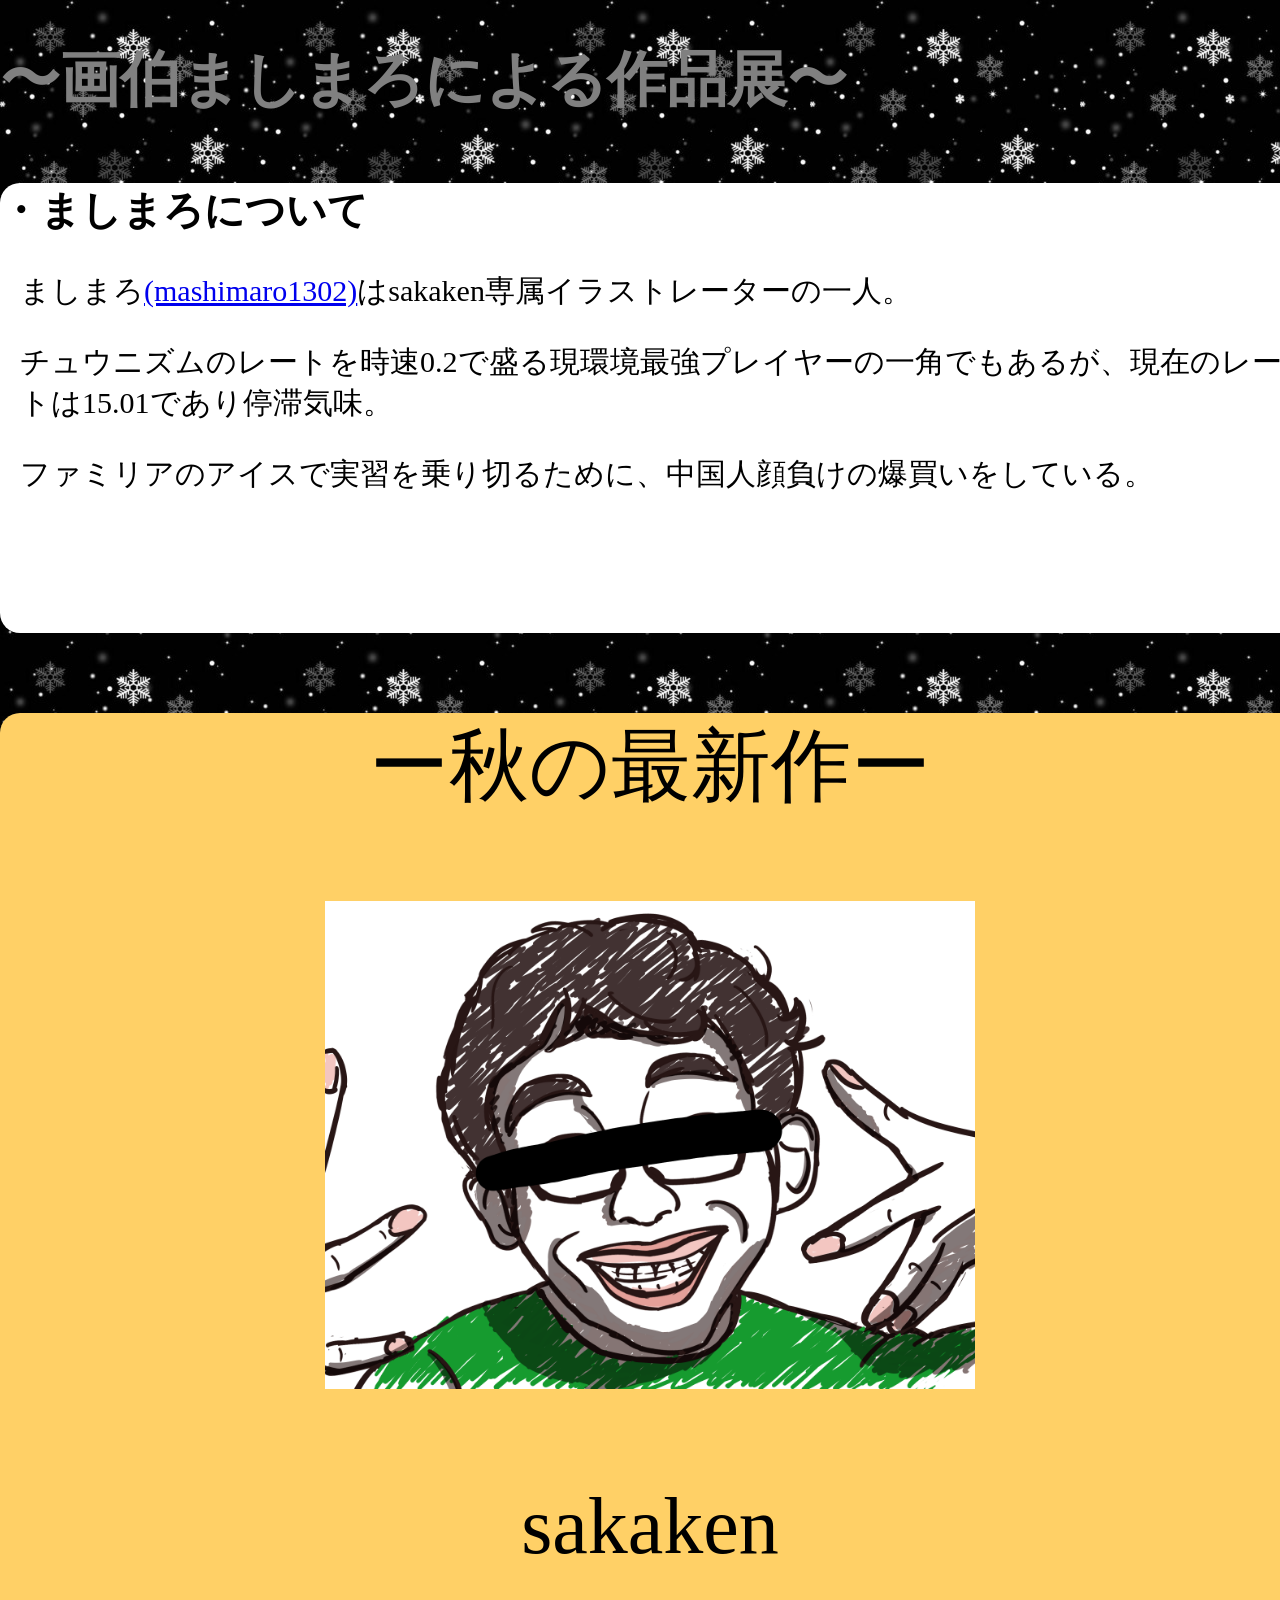
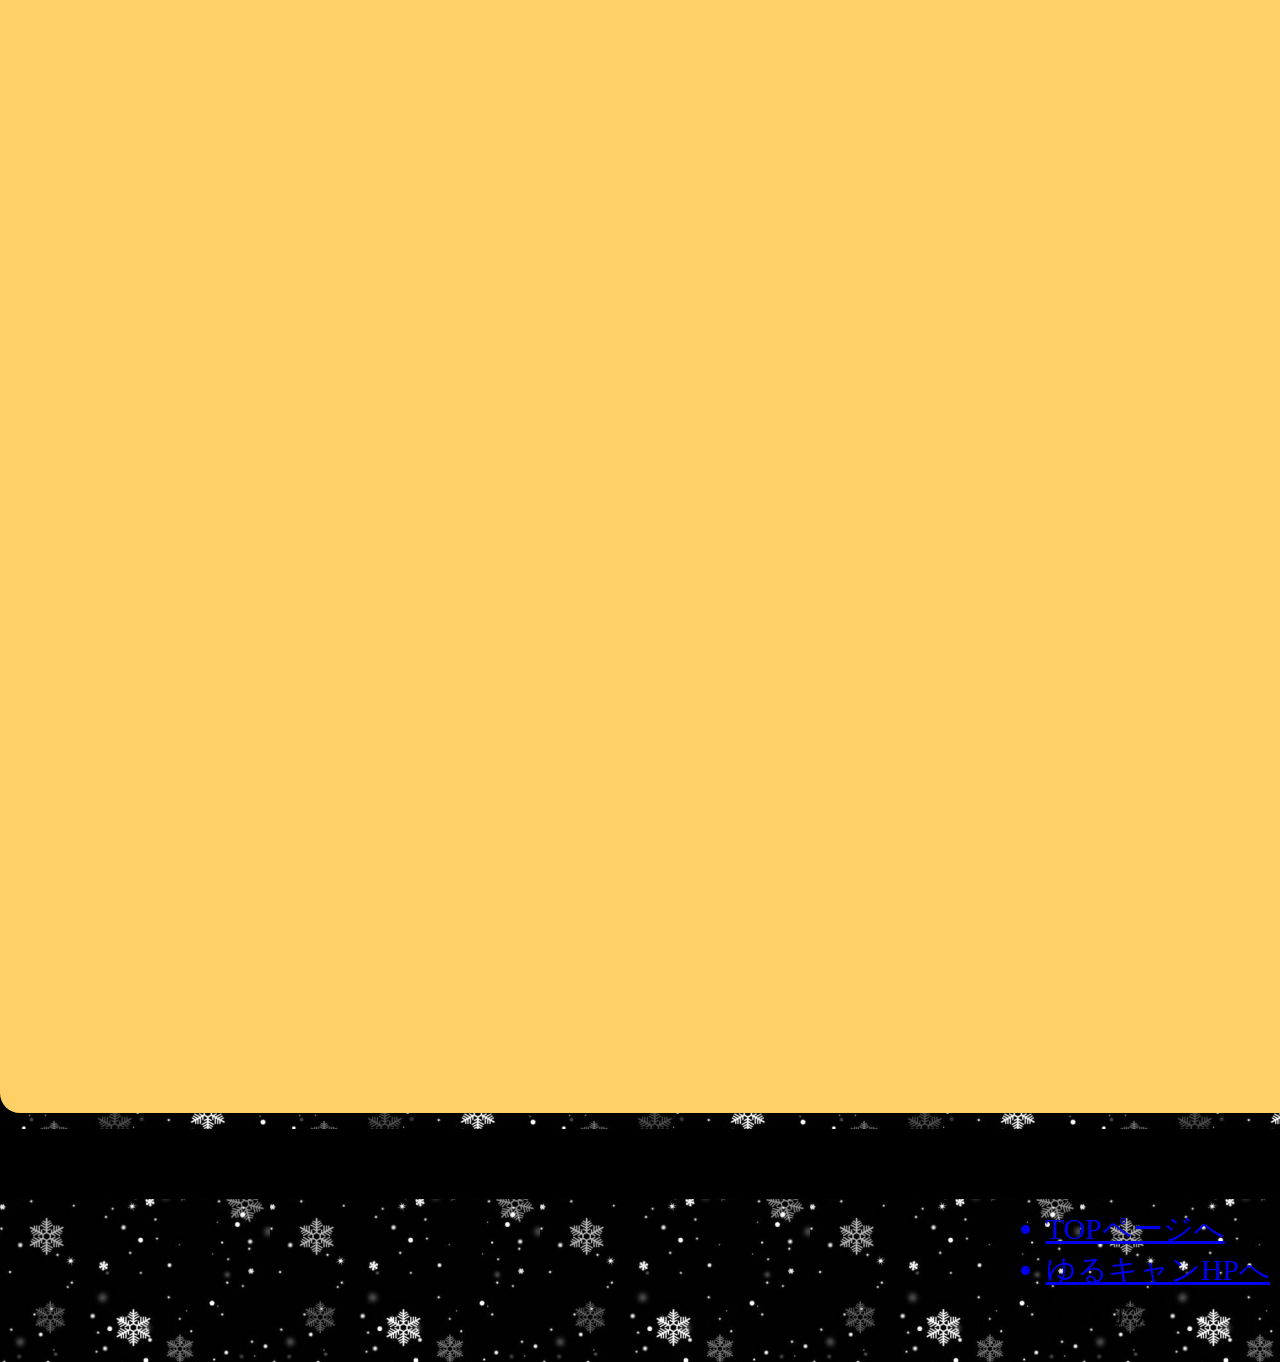
==== index.html @ bf68d088 "Update index.html" ====
<!DOCTYPE html>
<html>
    <head>
        <title>画伯ましまろ作品展</title>
        <meta charset="utf-8">
        <link rel="stylesheet" href="stylesheet.css">
    </head>
    <body>
        <div class="header">
            <h1>〜画伯ましまろによる作品展〜</h1>
        </div>
        <div class="profile">
            <h2>・ましまろについて</h2>
            <div class="profile-text">
                <p>ましまろ<a href="https://twitter.com/mashimaro1302">(mashimaro1302)</a>はsakaken専属イラストレーターの一人。</p>
                <p>チュウニズムのレートを時速0.2で盛る現環境最強プレイヤーの一角でもあるが、現在のレートは15.01であり停滞気味。</p>
                <p>ファミリアのアイスで実習を乗り切るために、中国人顔負けの爆買いをしている。</p>
            </div>
        </div>
        <div class="main">
            <p>ー秋の最新作ー</p>
            <div class="work">
                <img src="skkn.png">
                <p>sakaken</p>
            </div>
        </div>
        <div class="footer">
            <div class="header-list">
              <ul>
                  <a href="https://kiss-a.github.io/"><li>TOPページへ</li></a>
                  <a href="https://yurucamp.jp/"><li>ゆるキャンHPへ</li></a>
                  <li>増設予定</li>
                </ul>
            </div>
            <p>制作途中</p>
        </div>
    </body>
</html>
---- stylesheet.css ----
html{
    box-sizing: border-box;
    background-image: url(winter_2.jpeg);
}
body {
    width:1300px;
    margin: 0 auto;
    /*background-color: rgb(231, 220, 170);*/
}
.header {
    height: 150px;
}
.profile {
    height: auto;
    min-height: 450px;
    width: 1300px;
    background-color: white;
    border-radius: 20px 20px 20px 20px;
    padding: 0px;
}
.main {
    height: auto;
    min-height: 2000px;
    width: 1300px;
    margin-top: 10px;
    background-color: #FFD066;
    border-radius: 20px 20px 20px 20px;
}
.footer {
    height: 70px;
    width: auto;
    background-color: black;
}

h2 {
    font-size: 40px;
    font-family: sans-serif;
}
.profile-text {
    padding-left: 20px;
    font-size: 30px;
}
.header h1{
    position: absolute;
    float: left;
    font-size: 60px;
    font-family: sans-serif;
    color: gray;
}
.header-list {
    float: right;
    font-size: 30px;
    padding-top: 50px;
    padding-right: 30px;
}
.main p{
    font-size: 80px;
    font-family: serif;
    text-align: center;
}
.work {
    font-size: 50px;
    text-align: center;
}
.work img{
    width: 50%;
    height: auto;
}
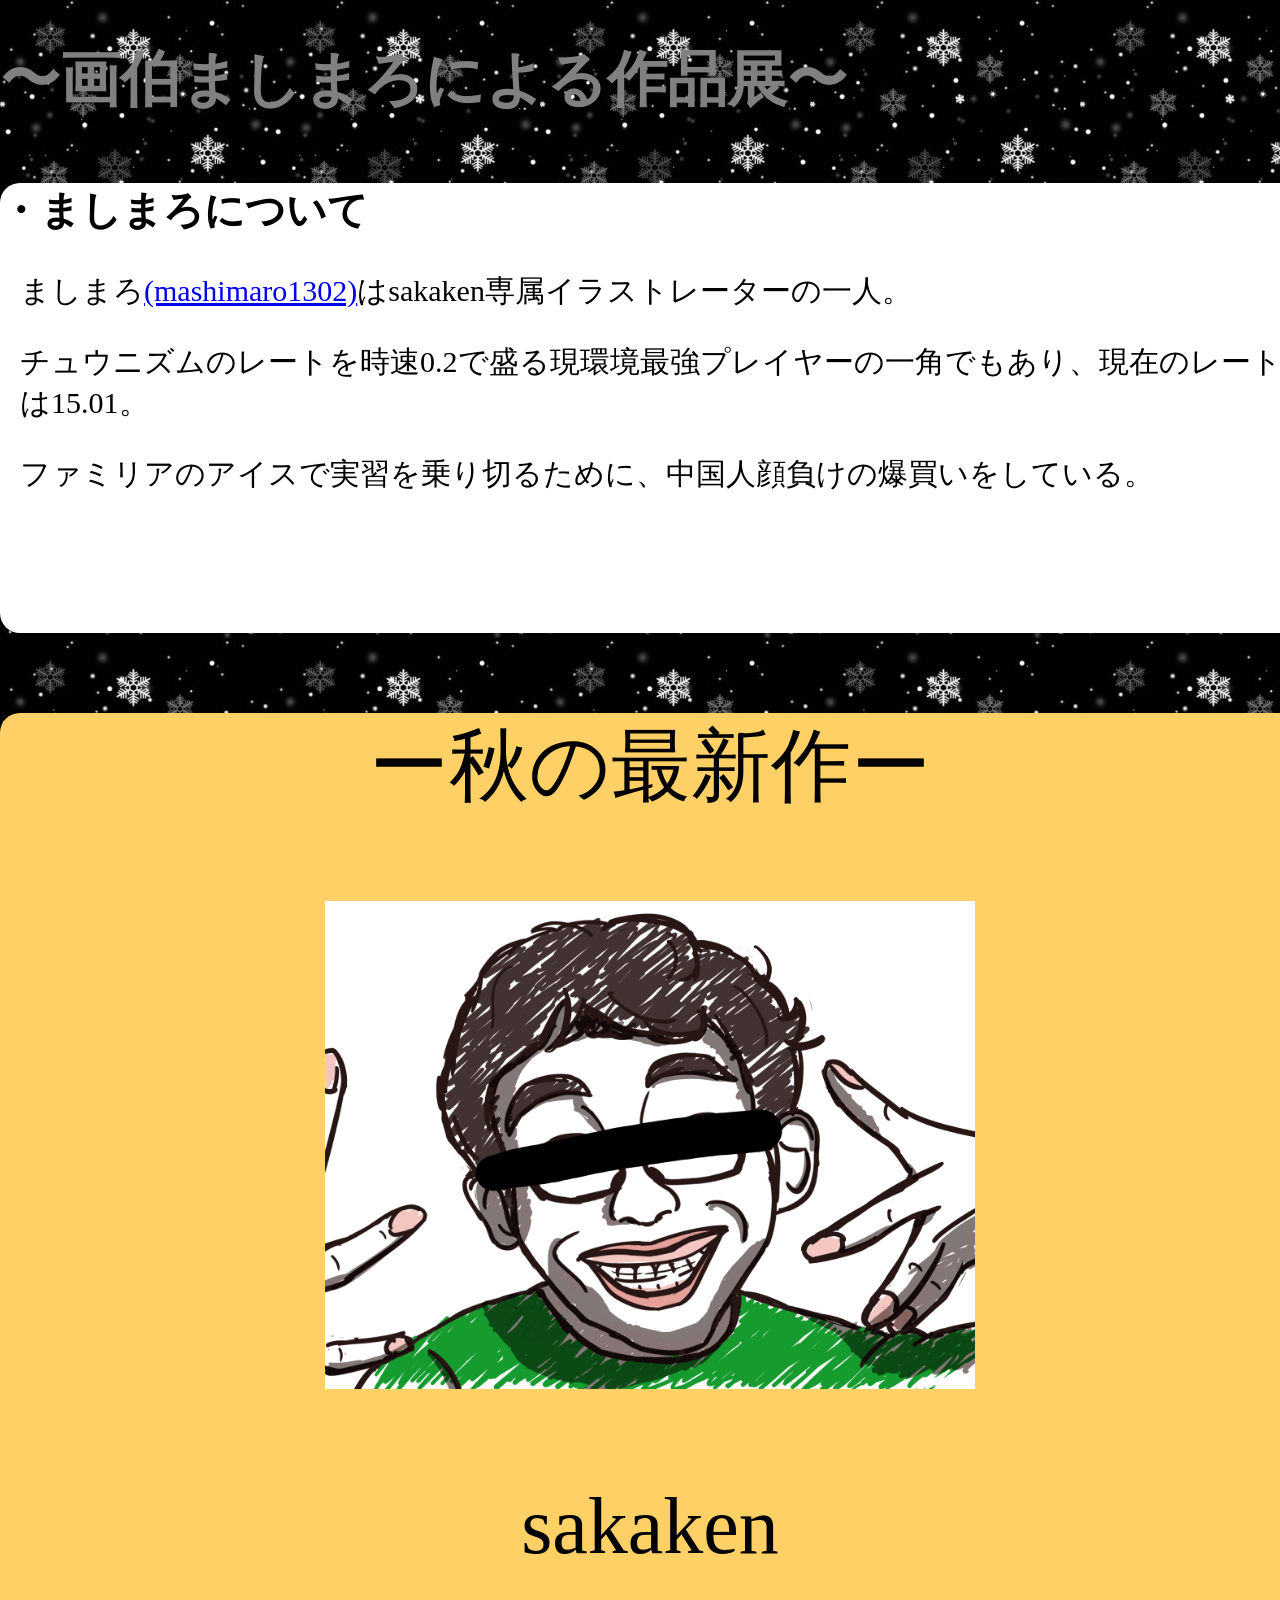
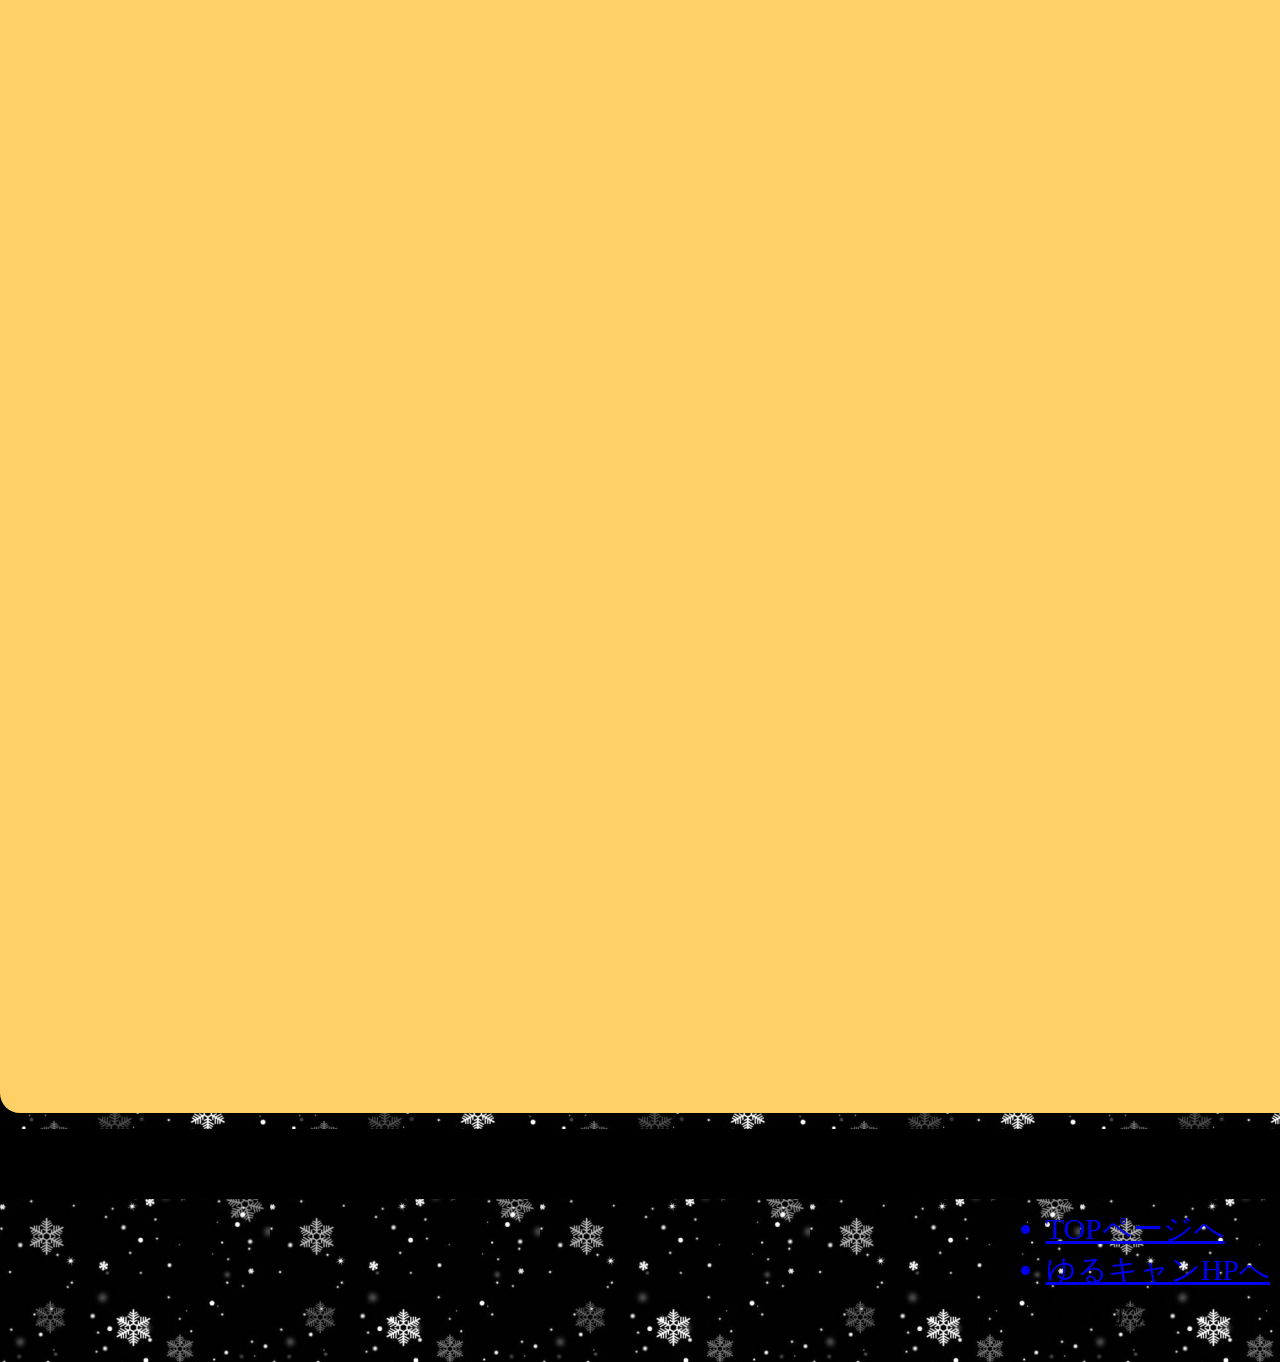
==== commit fc83d210: "Update index.html" ====
--- a/index.html
+++ b/index.html
@@ -13,7 +13,7 @@
             <h2>・ましまろについて</h2>
             <div class="profile-text">
                 <p>ましまろ<a href="https://twitter.com/mashimaro1302">(mashimaro1302)</a>はsakaken専属イラストレーターの一人。</p>
-                <p>チュウニズムのレートを時速0.2で盛る現環境最強プレイヤーの一角でもあるが、現在のレートは15.01であり停滞気味。</p>
+                <p>チュウニズムのレートを時速0.2で盛る現環境最強プレイヤーの一角でもあり、現在のレートは15.01。</p>
                 <p>ファミリアのアイスで実習を乗り切るために、中国人顔負けの爆買いをしている。</p>
             </div>
         </div>
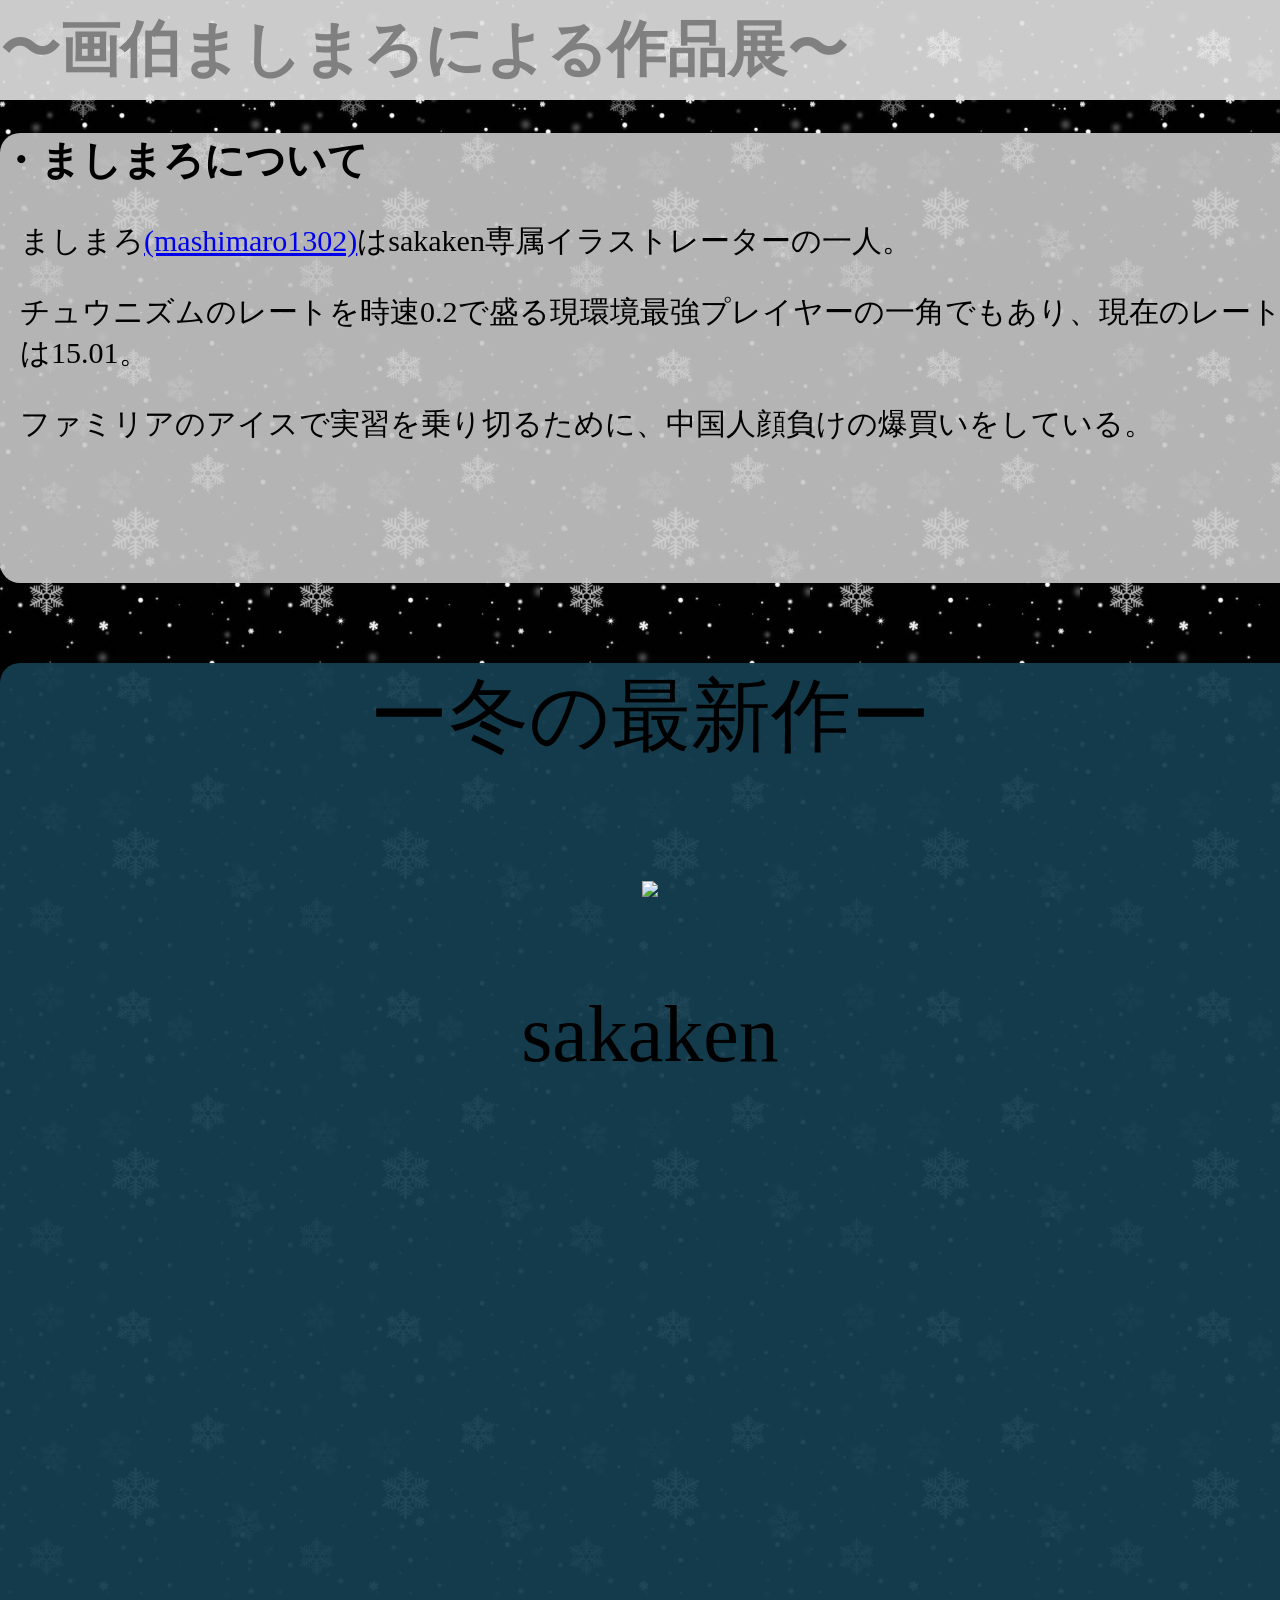
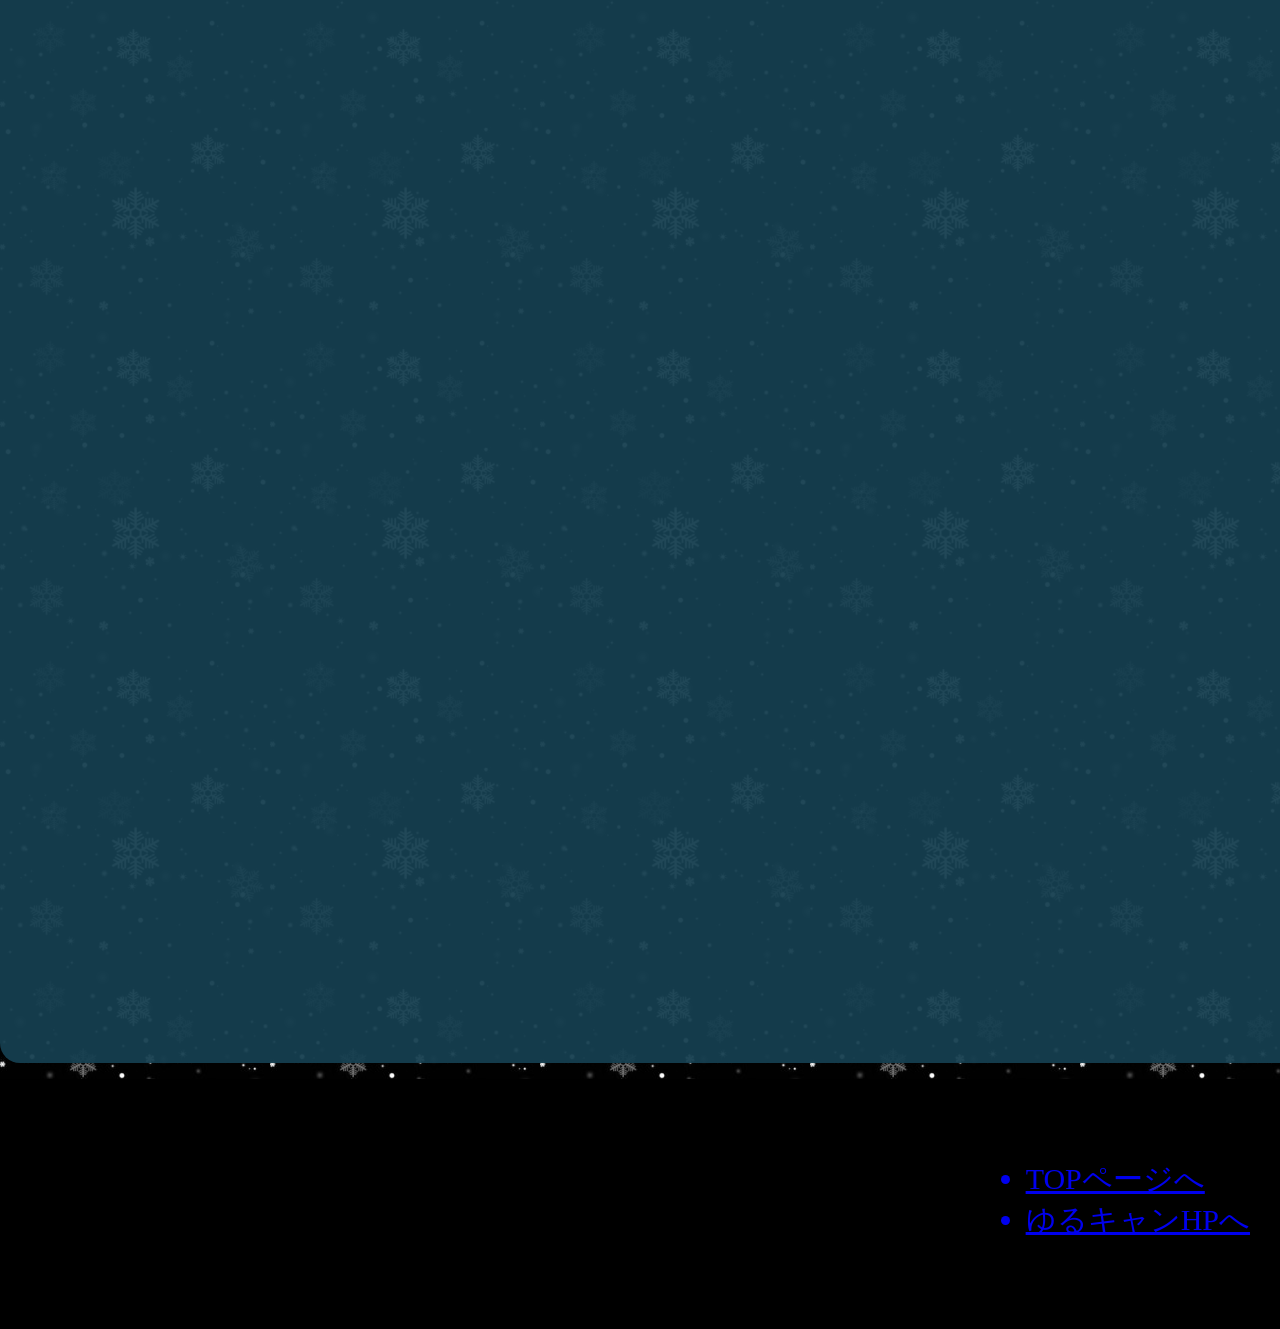
==== commit fe75da0b: "Update index.html" ====
--- a/index.html
+++ b/index.html
@@ -9,19 +9,21 @@
         <div class="header">
             <h1>〜画伯ましまろによる作品展〜</h1>
         </div>
-        <div class="profile">
-            <h2>・ましまろについて</h2>
-            <div class="profile-text">
-                <p>ましまろ<a href="https://twitter.com/mashimaro1302">(mashimaro1302)</a>はsakaken専属イラストレーターの一人。</p>
-                <p>チュウニズムのレートを時速0.2で盛る現環境最強プレイヤーの一角でもあり、現在のレートは15.01。</p>
-                <p>ファミリアのアイスで実習を乗り切るために、中国人顔負けの爆買いをしている。</p>
+        <div class="body2">
+            <div class="profile">
+                <h2>・ましまろについて</h2>
+                <div class="profile-text">
+                    <p>ましまろ<a href="https://twitter.com/mashimaro1302">(mashimaro1302)</a>はsakaken専属イラストレーターの一人。</p>
+                    <p>チュウニズムのレートを時速0.2で盛る現環境最強プレイヤーの一角でもあり、現在のレートは15.01。</p>
+                    <p>ファミリアのアイスで実習を乗り切るために、中国人顔負けの爆買いをしている。</p>
+                </div>
             </div>
-        </div>
-        <div class="main">
-            <p>ー秋の最新作ー</p>
-            <div class="work">
-                <img src="skkn.png">
-                <p>sakaken</p>
+            <div class="main">
+                <p>ー冬の最新作ー</p>
+                <div class="work">
+                    <img src="skkn_2021winter.png">
+                    <p>sakaken</p>
+                </div>
             </div>
         </div>
         <div class="footer">
--- a/stylesheet.css
+++ b/stylesheet.css
@@ -1,20 +1,25 @@
-html{
+html {
     box-sizing: border-box;
     background-image: url(winter_2.jpeg);
 }
 body {
-    width:1300px;
     margin: 0 auto;
     /*background-color: rgb(231, 220, 170);*/
 }
+.body2 {
+    width:1300px;
+    margin: 0 auto;
+}
 .header {
-    height: 150px;
+    height: 100px;
+    width: auto;
+    background-color: rgba(225, 225, 225, 0.9)
 }
 .profile {
     height: auto;
     min-height: 450px;
     width: 1300px;
-    background-color: white;
+    background-color: rgba(200, 200, 200, 0.9);
     border-radius: 20px 20px 20px 20px;
     padding: 0px;
 }
@@ -23,15 +28,15 @@
     min-height: 2000px;
     width: 1300px;
     margin-top: 10px;
-    background-color: #FFD066;
+    background-color: rgba(22, 63, 80, 0.95);
     border-radius: 20px 20px 20px 20px;
 }
 .footer {
-    height: 70px;
+    height: 250px;
     width: auto;
     background-color: black;
 }
-
+  
 h2 {
     font-size: 40px;
     font-family: sans-serif;
@@ -41,6 +46,7 @@
     font-size: 30px;
 }
 .header h1{
+    line-height: 20px;
     position: absolute;
     float: left;
     font-size: 60px;
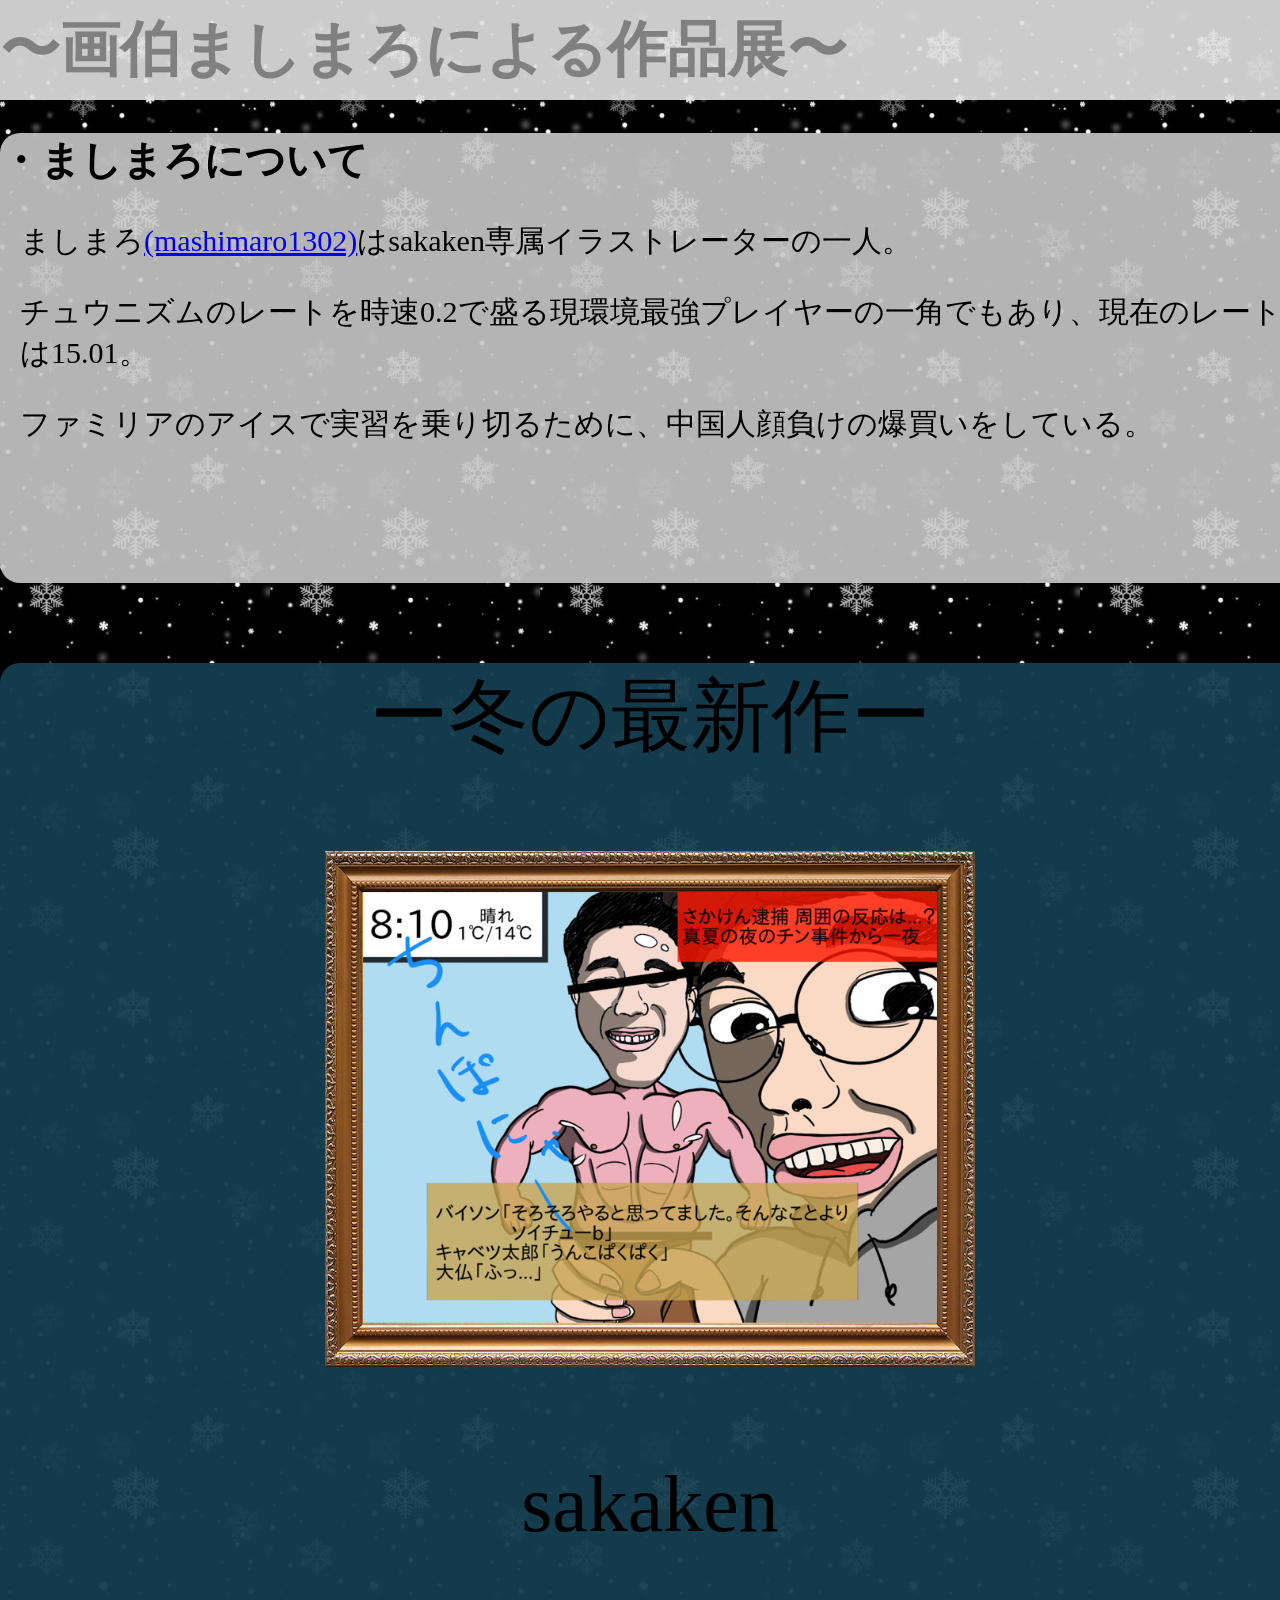
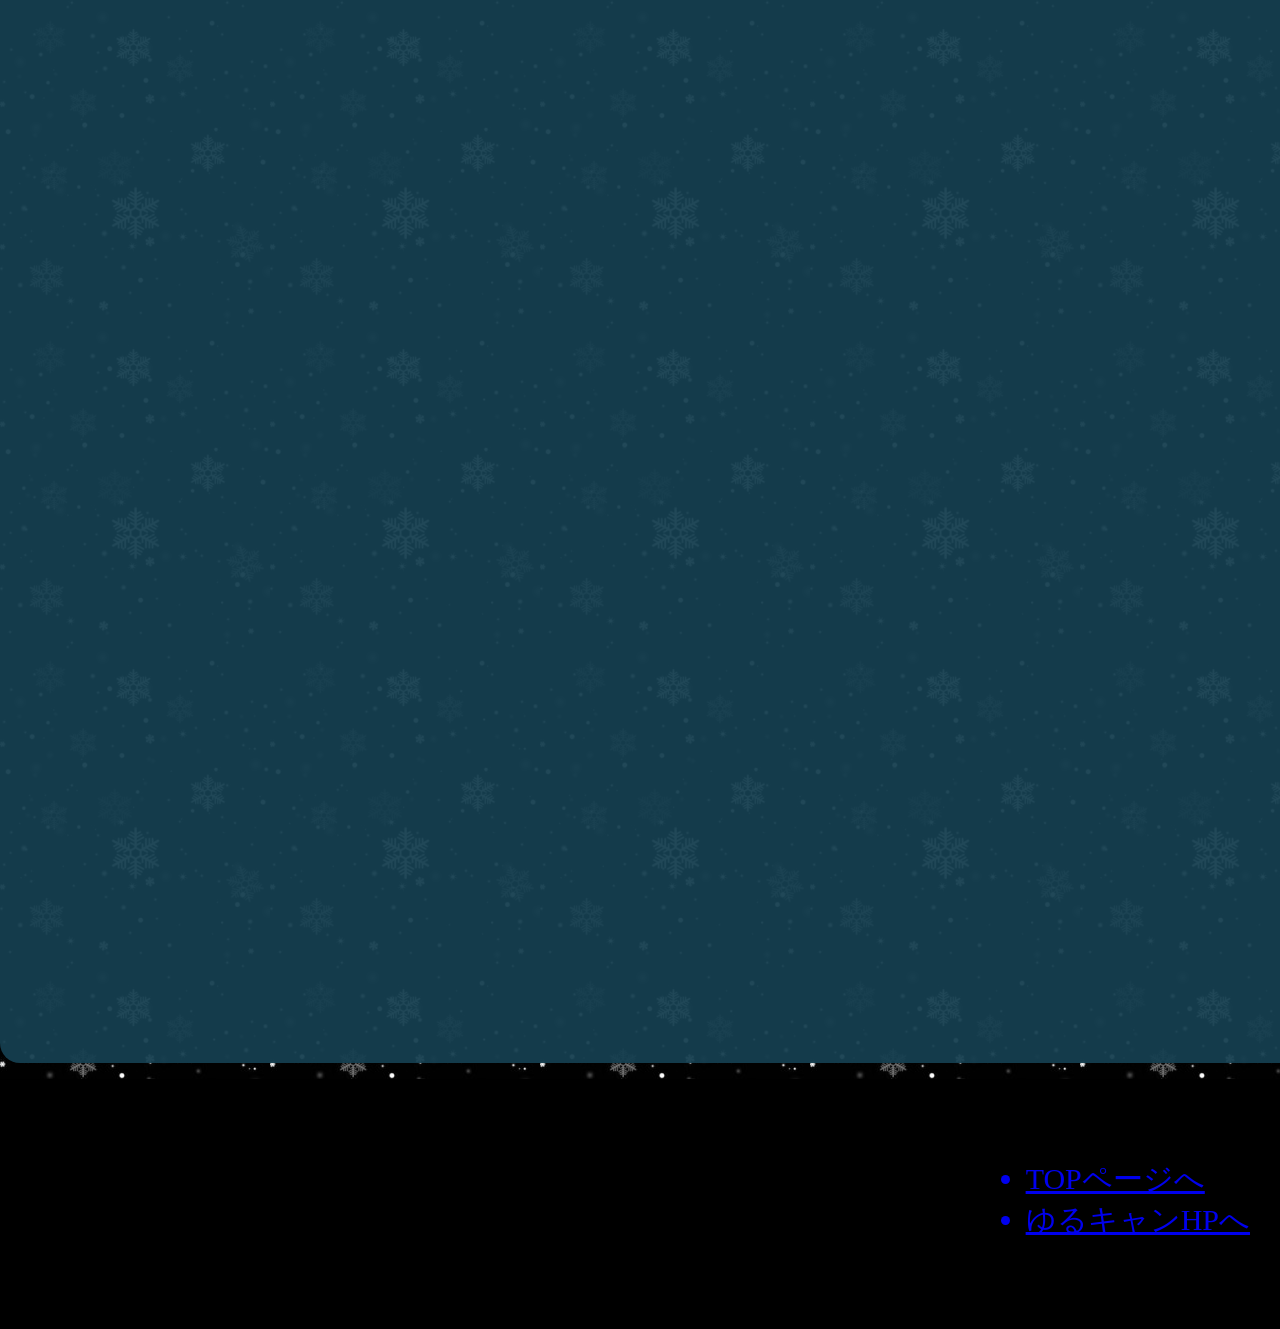
==== commit 07e77b24: "Update index.html" ====
--- a/index.html
+++ b/index.html
@@ -21,7 +21,7 @@
             <div class="main">
                 <p>ー冬の最新作ー</p>
                 <div class="work">
-                    <img src="skkn_2021winter.png">
+                    <img src="frame_2021winter.jpeg">
                     <p>sakaken</p>
                 </div>
             </div>
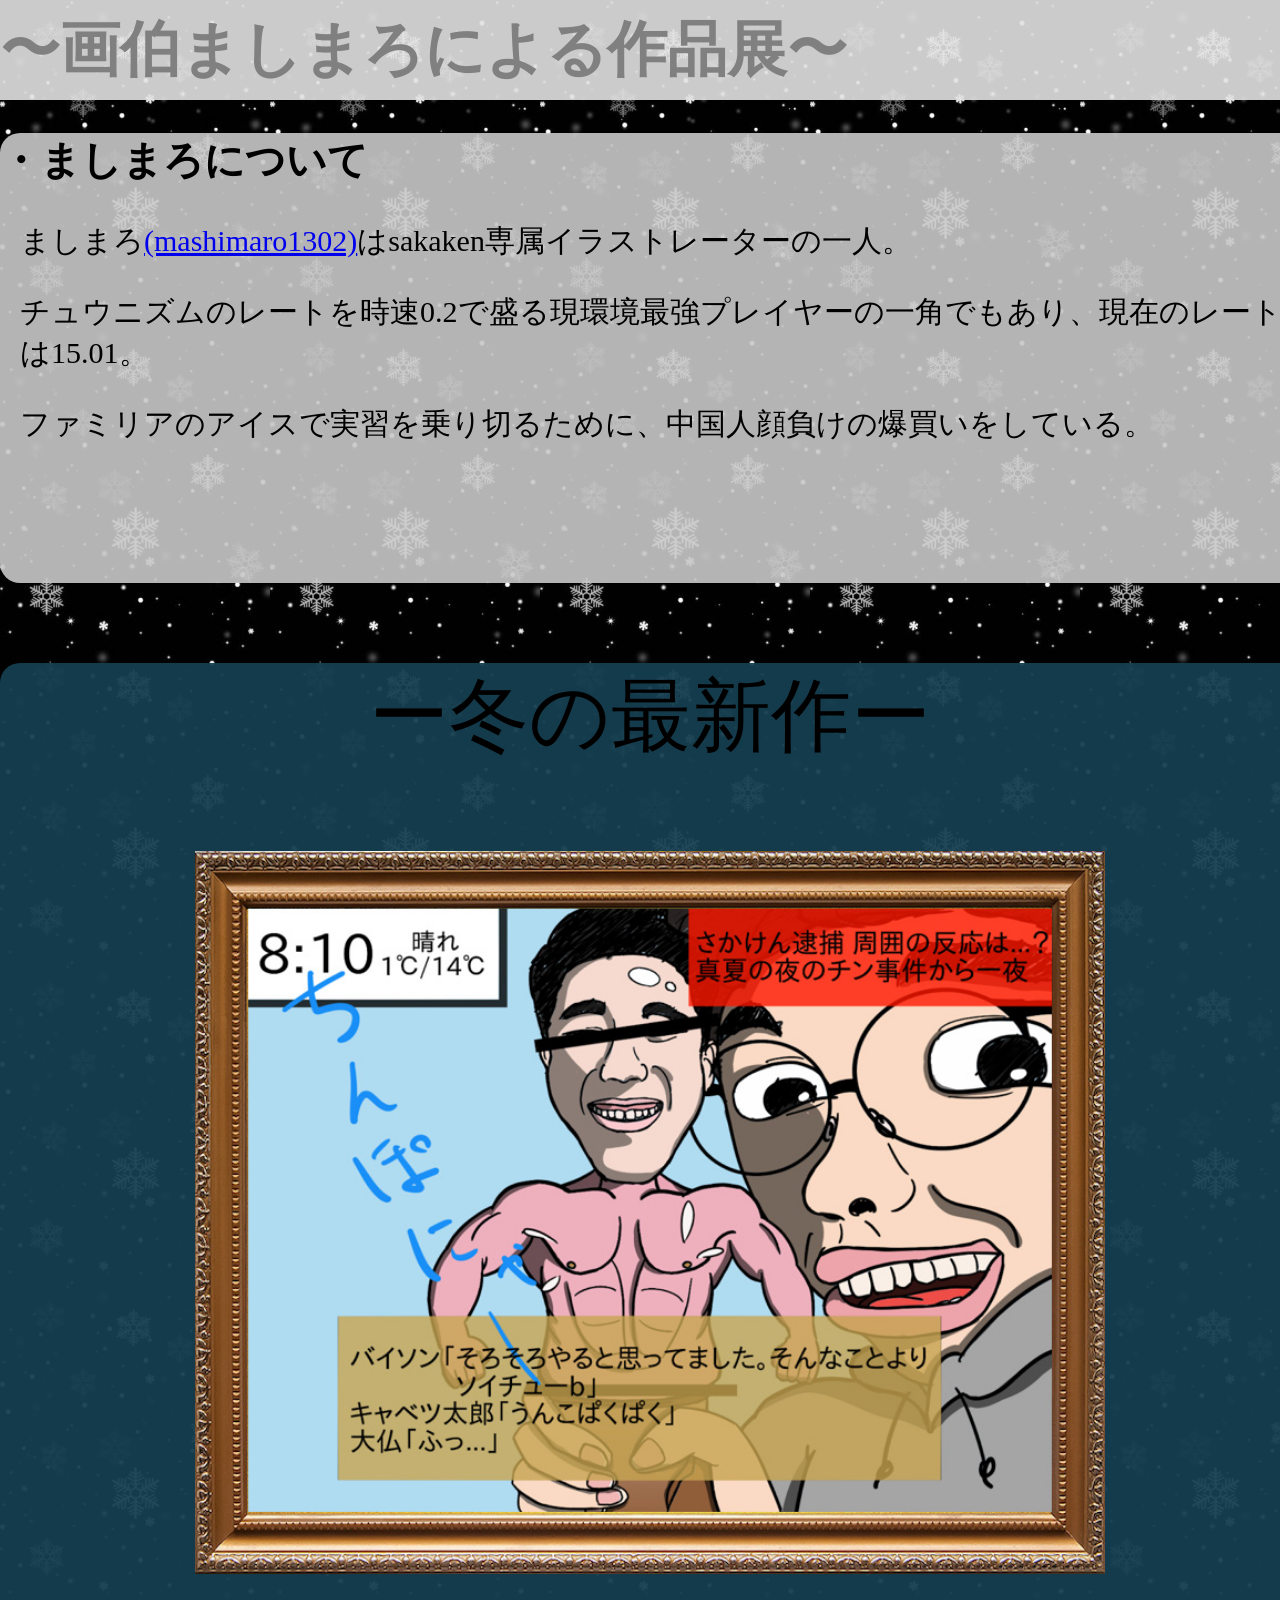
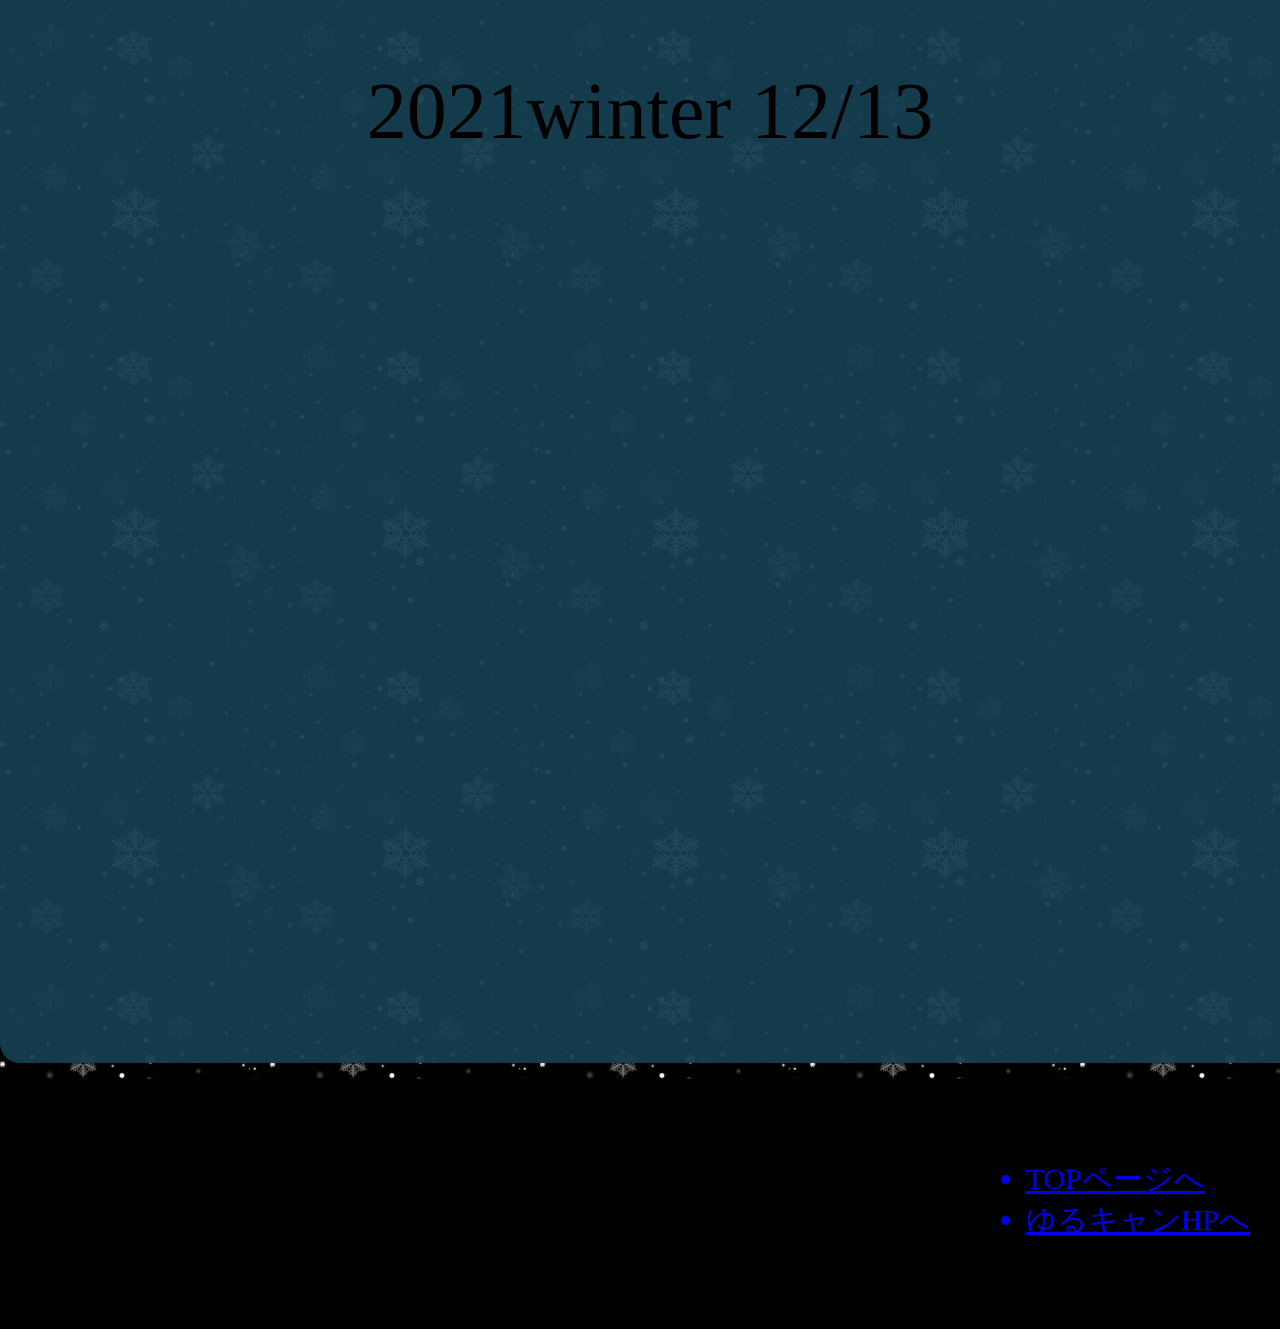
==== commit 515b4502: "Update index.html" ====
--- a/index.html
+++ b/index.html
@@ -22,7 +22,7 @@
                 <p>ー冬の最新作ー</p>
                 <div class="work">
                     <img src="frame_2021winter.jpeg">
-                    <p>sakaken</p>
+                    <p>2021winter 12/13</p>
                 </div>
             </div>
         </div>
--- a/stylesheet.css
+++ b/stylesheet.css
@@ -69,6 +69,6 @@
     text-align: center;
 }
 .work img{
-    width: 50%;
+    width: 70%;
     height: auto;
 }
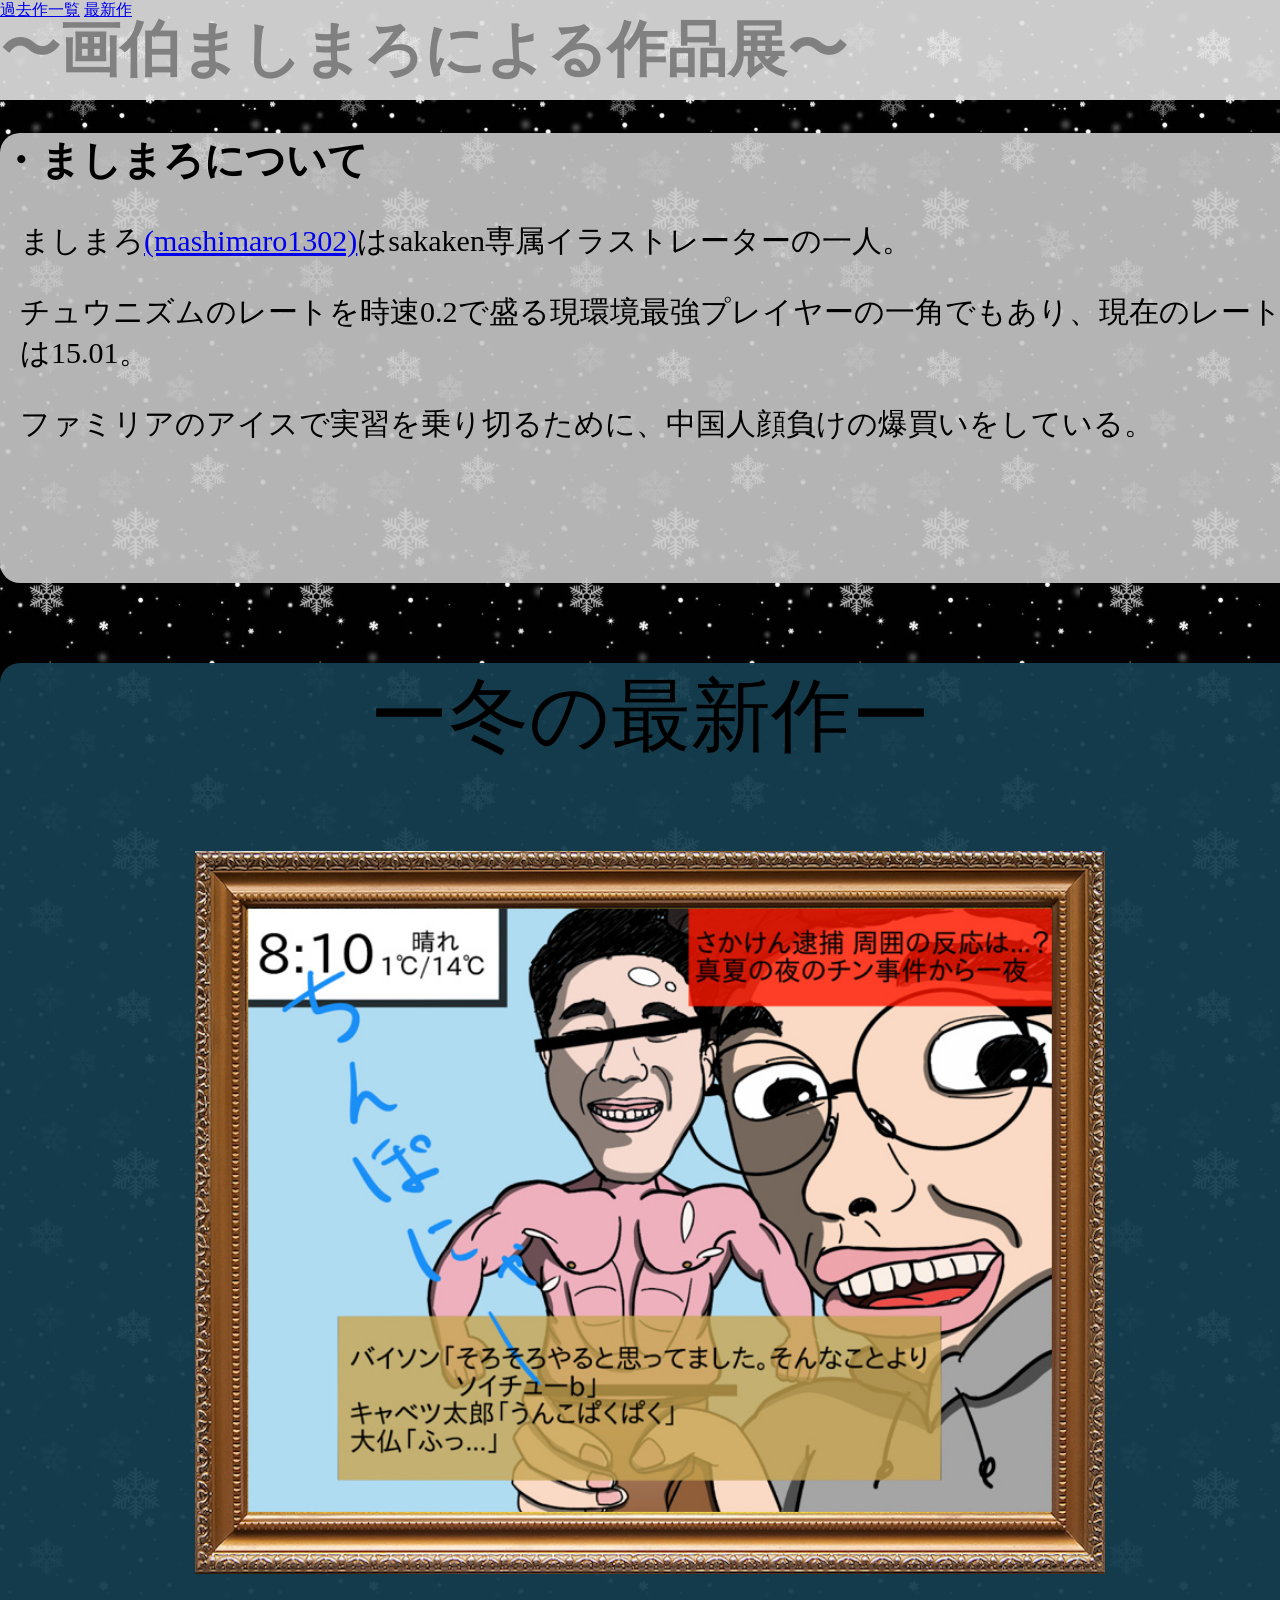
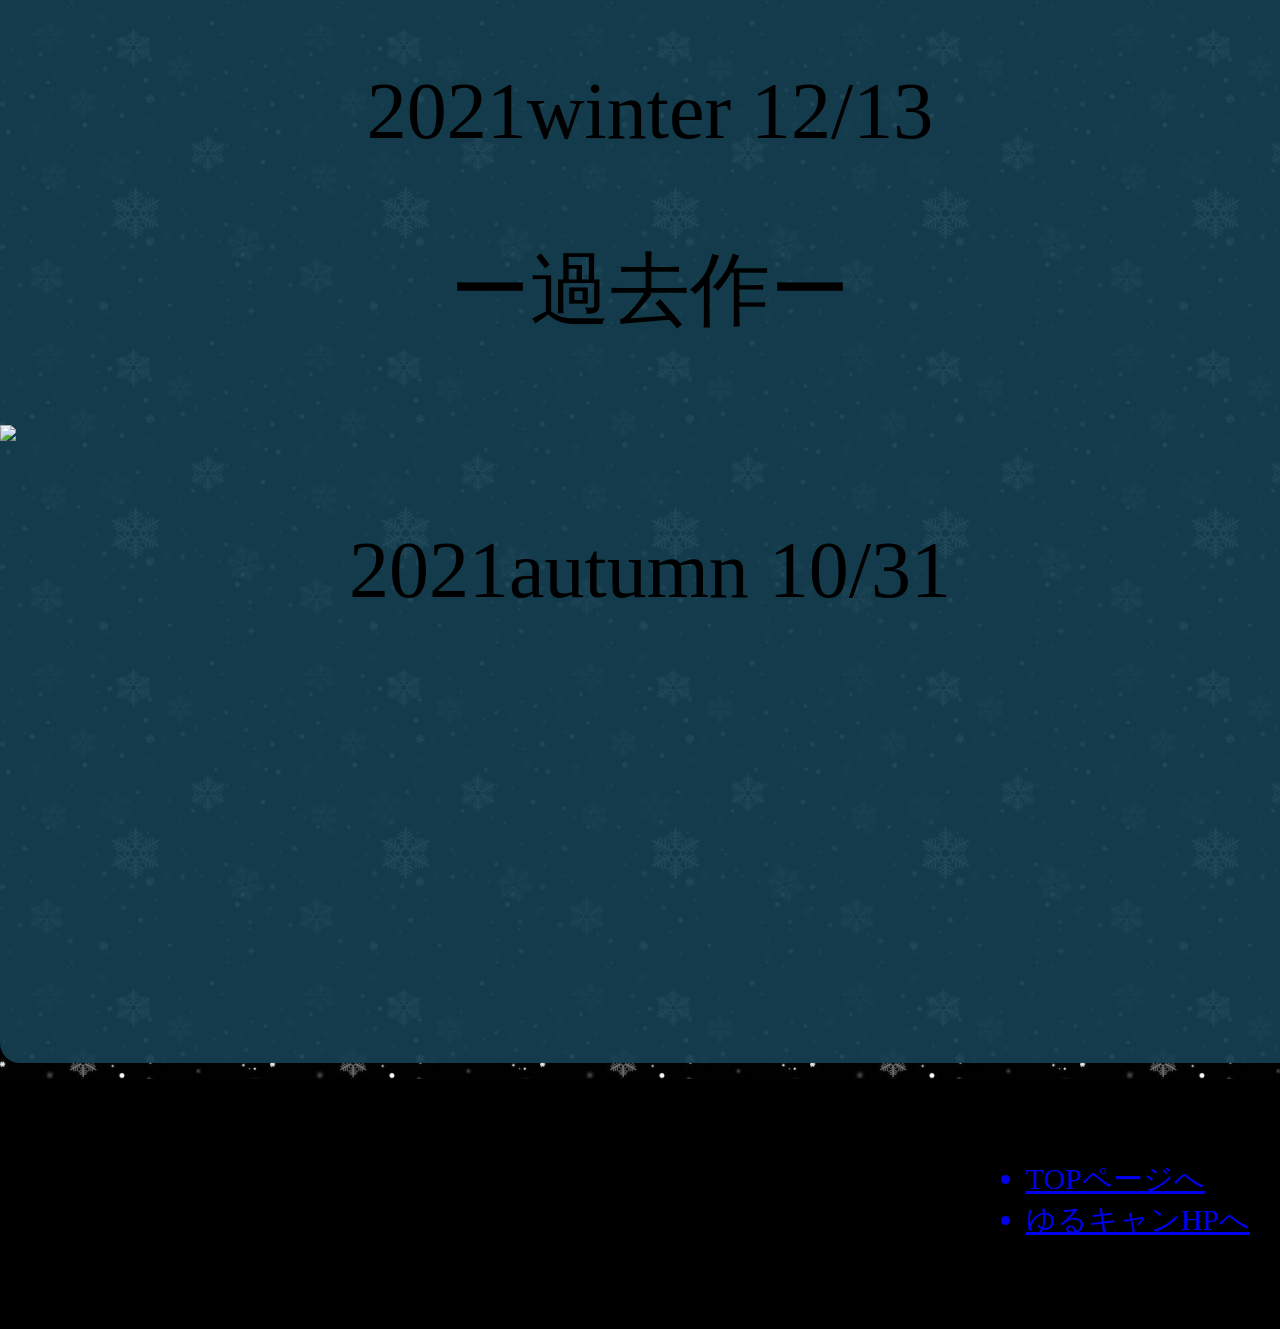
==== commit bd34a71a: "Update index.html" ====
--- a/index.html
+++ b/index.html
@@ -5,10 +5,14 @@
         <meta charset="utf-8">
         <link rel="stylesheet" href="stylesheet.css">
     </head>
+
     <body>
         <div class="header">
             <h1>〜画伯ましまろによる作品展〜</h1>
+            <a href="#work2">過去作一覧</a>
+            <a href="#work">最新作</a>
         </div>
+
         <div class="body2">
             <div class="profile">
                 <h2>・ましまろについて</h2>
@@ -18,14 +22,22 @@
                     <p>ファミリアのアイスで実習を乗り切るために、中国人顔負けの爆買いをしている。</p>
                 </div>
             </div>
+
             <div class="main">
-                <p>ー冬の最新作ー</p>
+                <p id="work">ー冬の最新作ー</p>
                 <div class="work">
                     <img src="frame_2021winter.jpeg">
                     <p>2021winter 12/13</p>
                 </div>
+
+                <p id="work2">ー過去作ー</p>
+                <div class="work2">
+                    <img src="frame_2021autumn.jpeg">
+                    <p>2021autumn 10/31</p>
+                </div>
             </div>
         </div>
+
         <div class="footer">
             <div class="header-list">
               <ul>
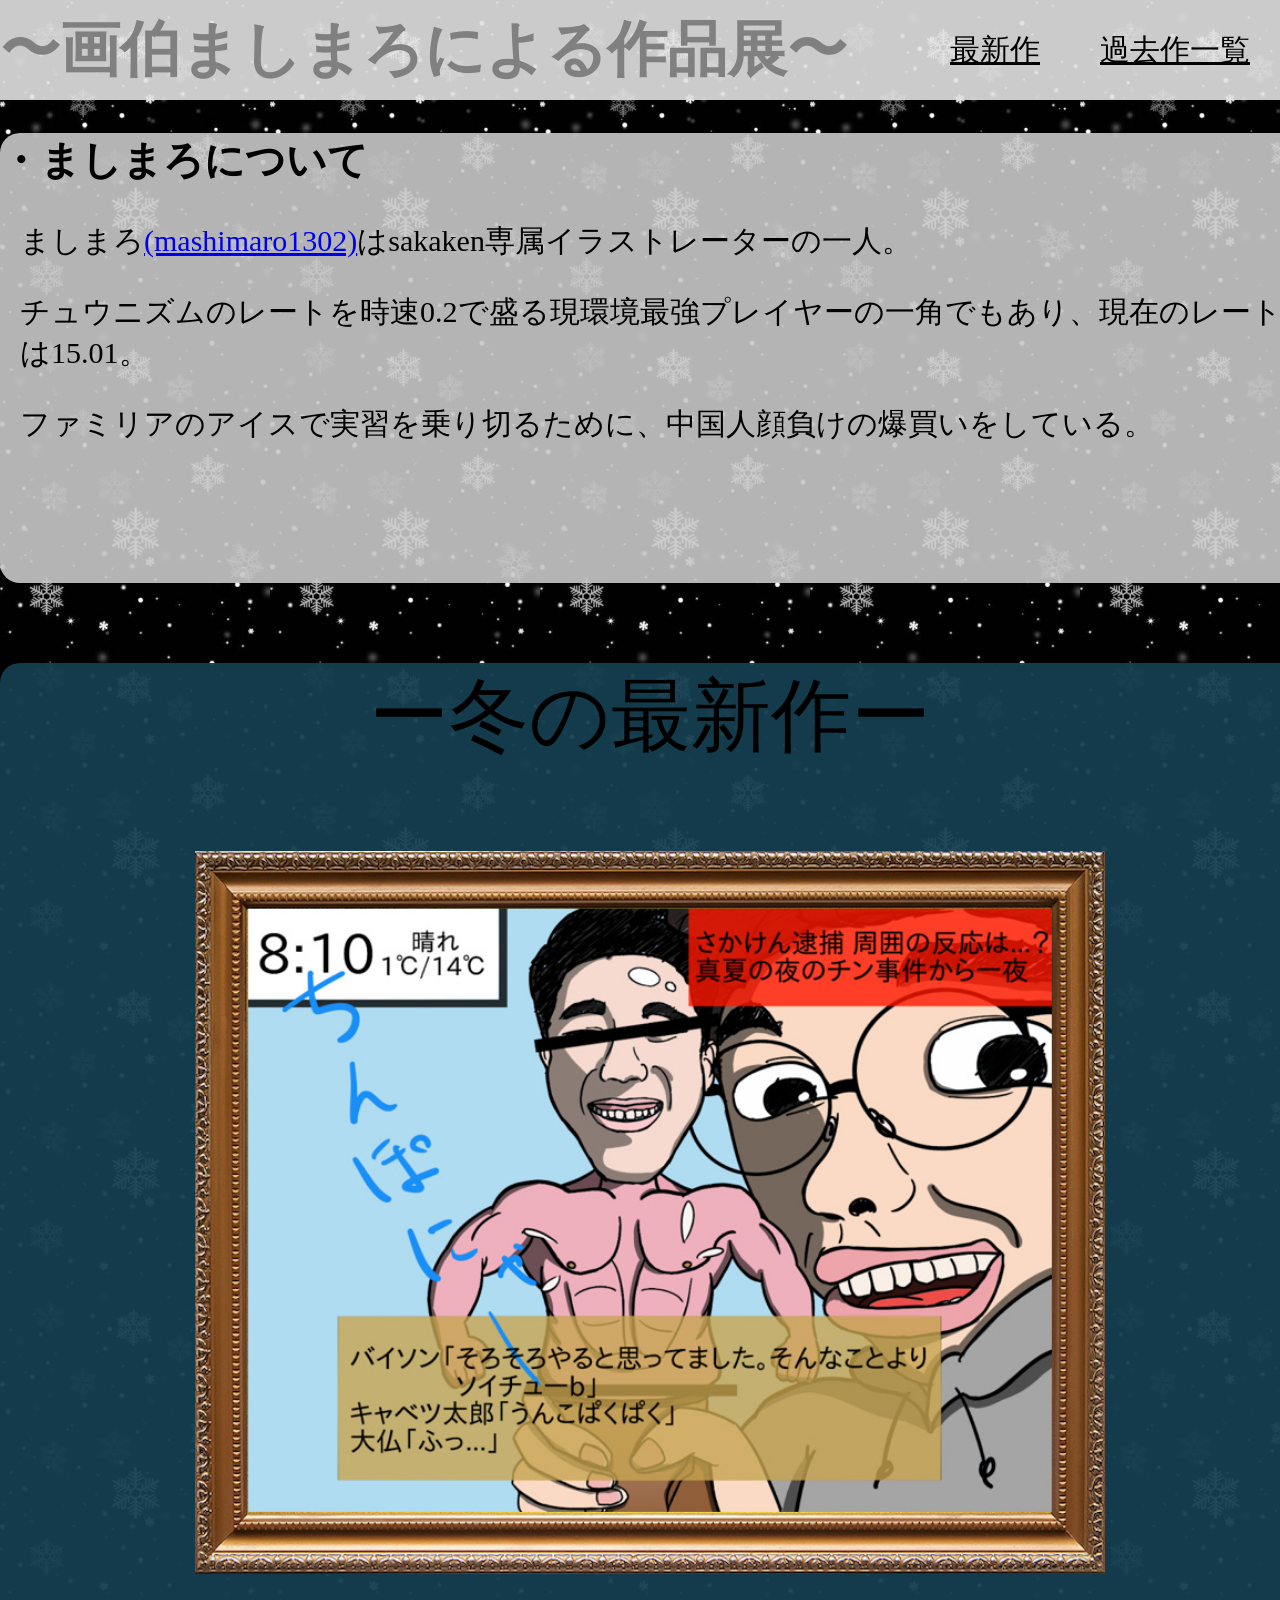
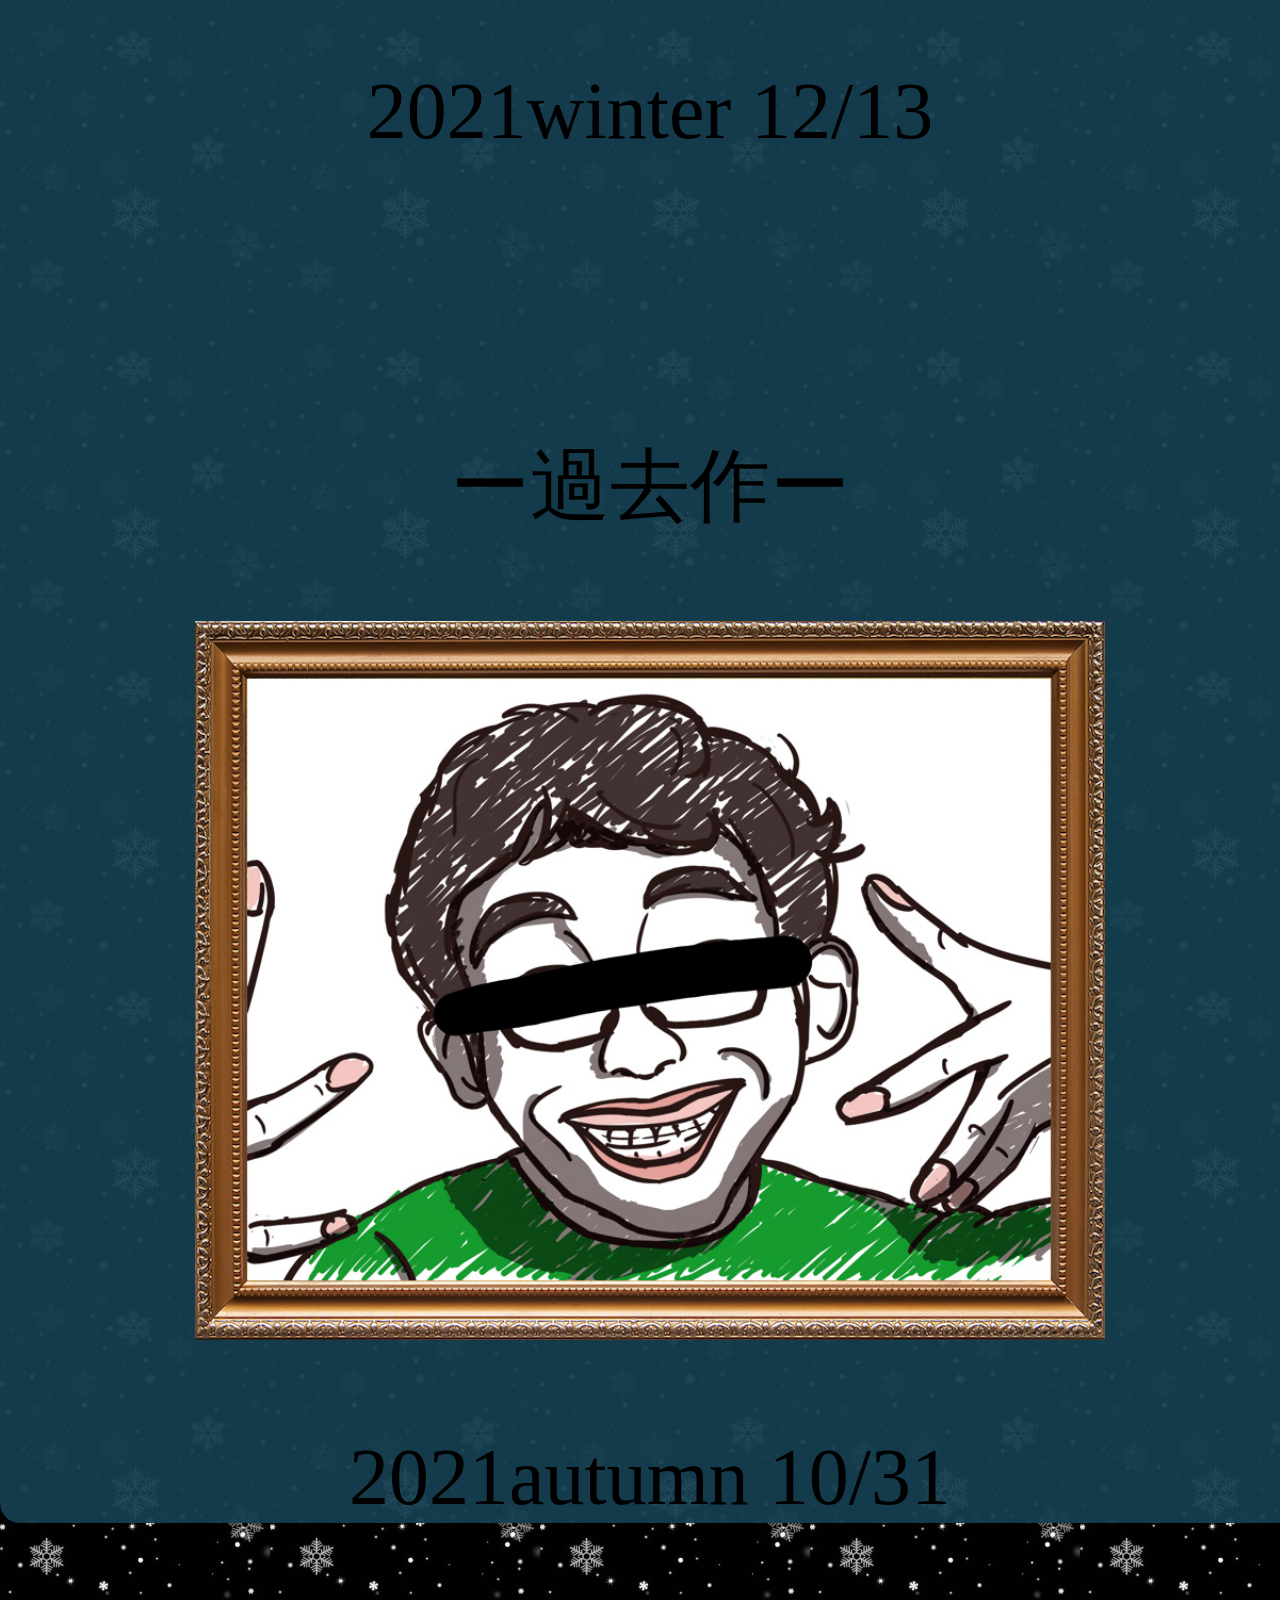
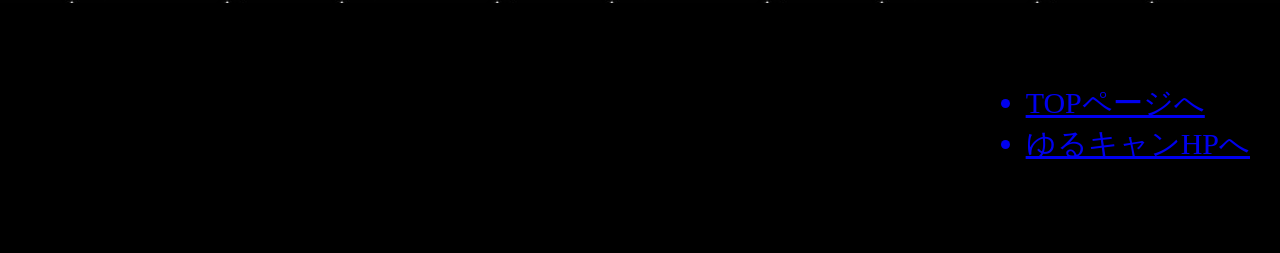
==== commit 9c2ed3da: "Update index.html" ====
--- a/index.html
+++ b/index.html
@@ -28,6 +28,8 @@
                 <div class="work">
                     <img src="frame_2021winter.jpeg">
                     <p>2021winter 12/13</p>
+                    <br>
+                    <br>
                 </div>
 
                 <p id="work2">ー過去作ー</p>
--- a/stylesheet.css
+++ b/stylesheet.css
@@ -36,7 +36,6 @@
     width: auto;
     background-color: black;
 }
-  
 h2 {
     font-size: 40px;
     font-family: sans-serif;
@@ -52,6 +51,12 @@
     font-size: 60px;
     font-family: sans-serif;
     color: gray;
+}
+.header a{
+    color: rgb(0, 0, 0);
+    float: right;
+    font-size: 30px;
+    margin: 30px;
 }
 .header-list {
     float: right;
@@ -72,3 +77,11 @@
     width: 70%;
     height: auto;
 }
+.work2 {
+    font-size: 50px;
+    text-align: center;
+}
+.work2 img{
+    width: 70%;
+    height: auto;
+}
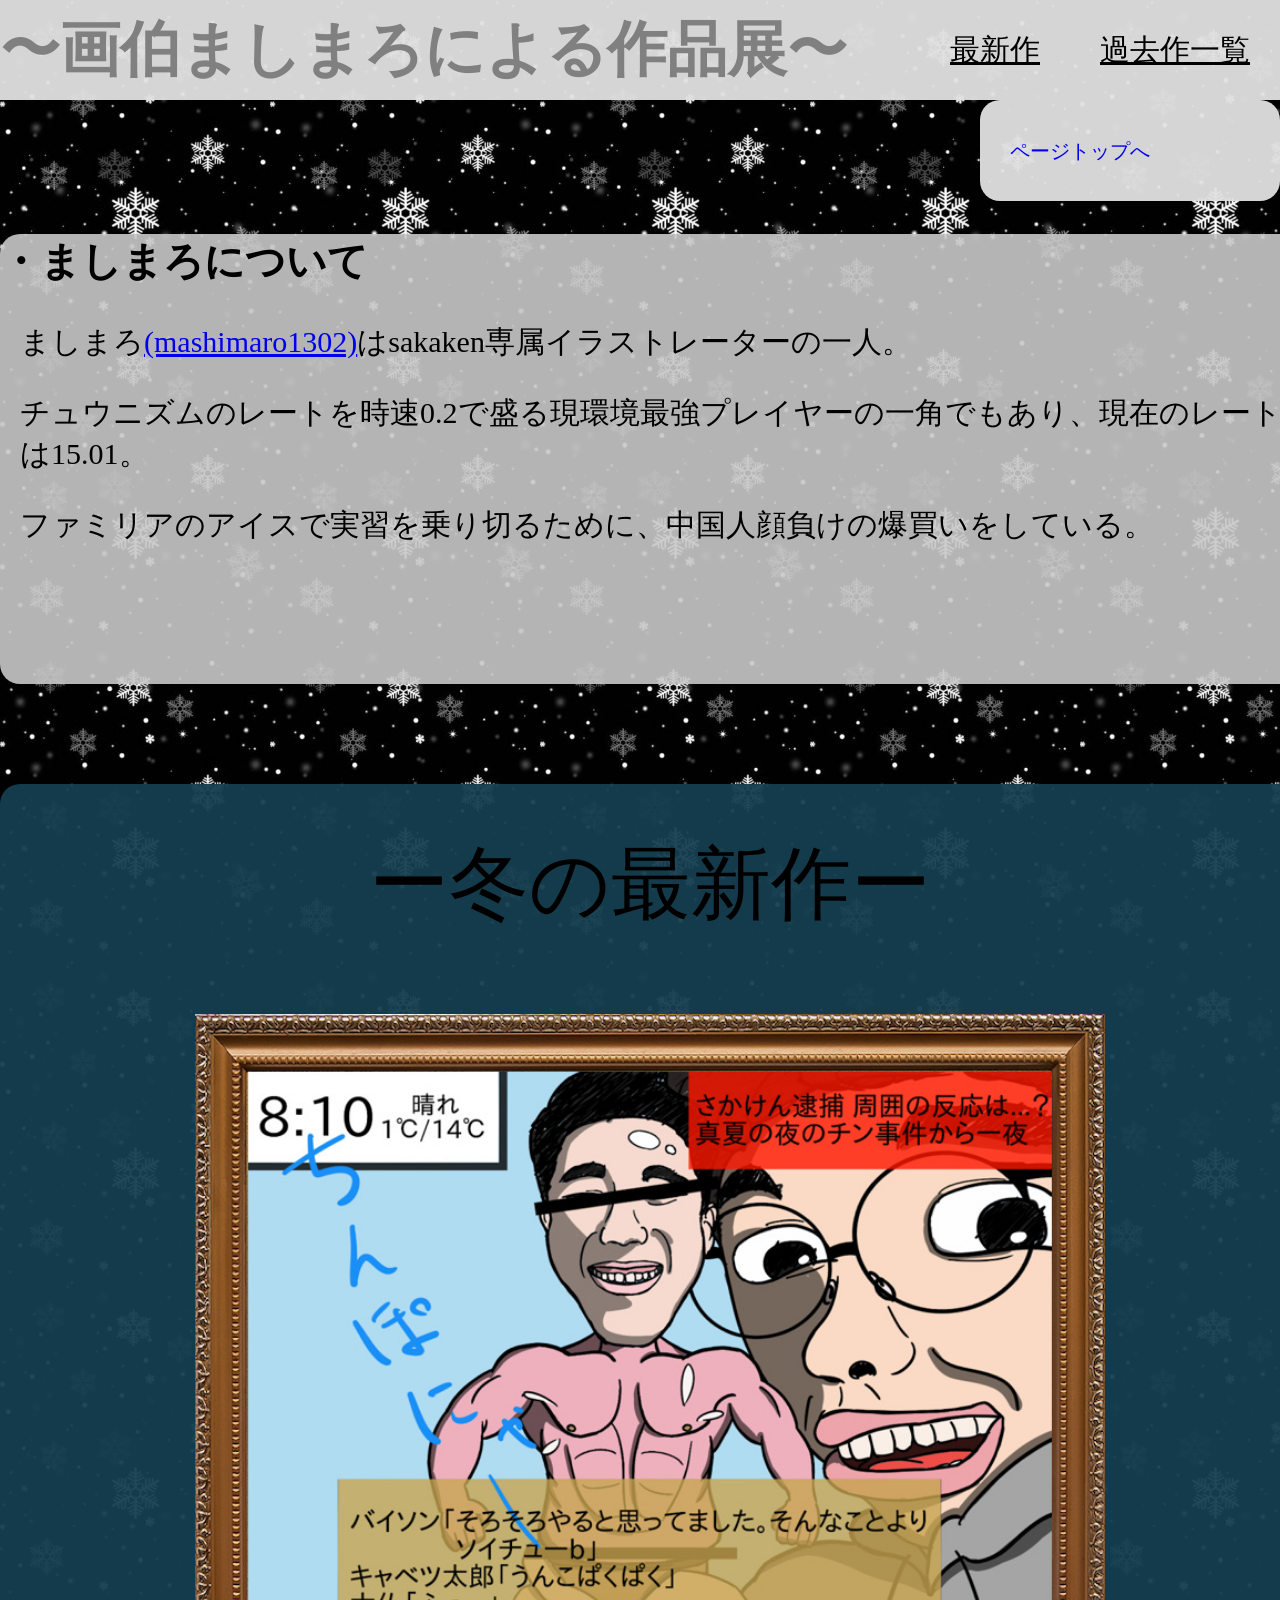
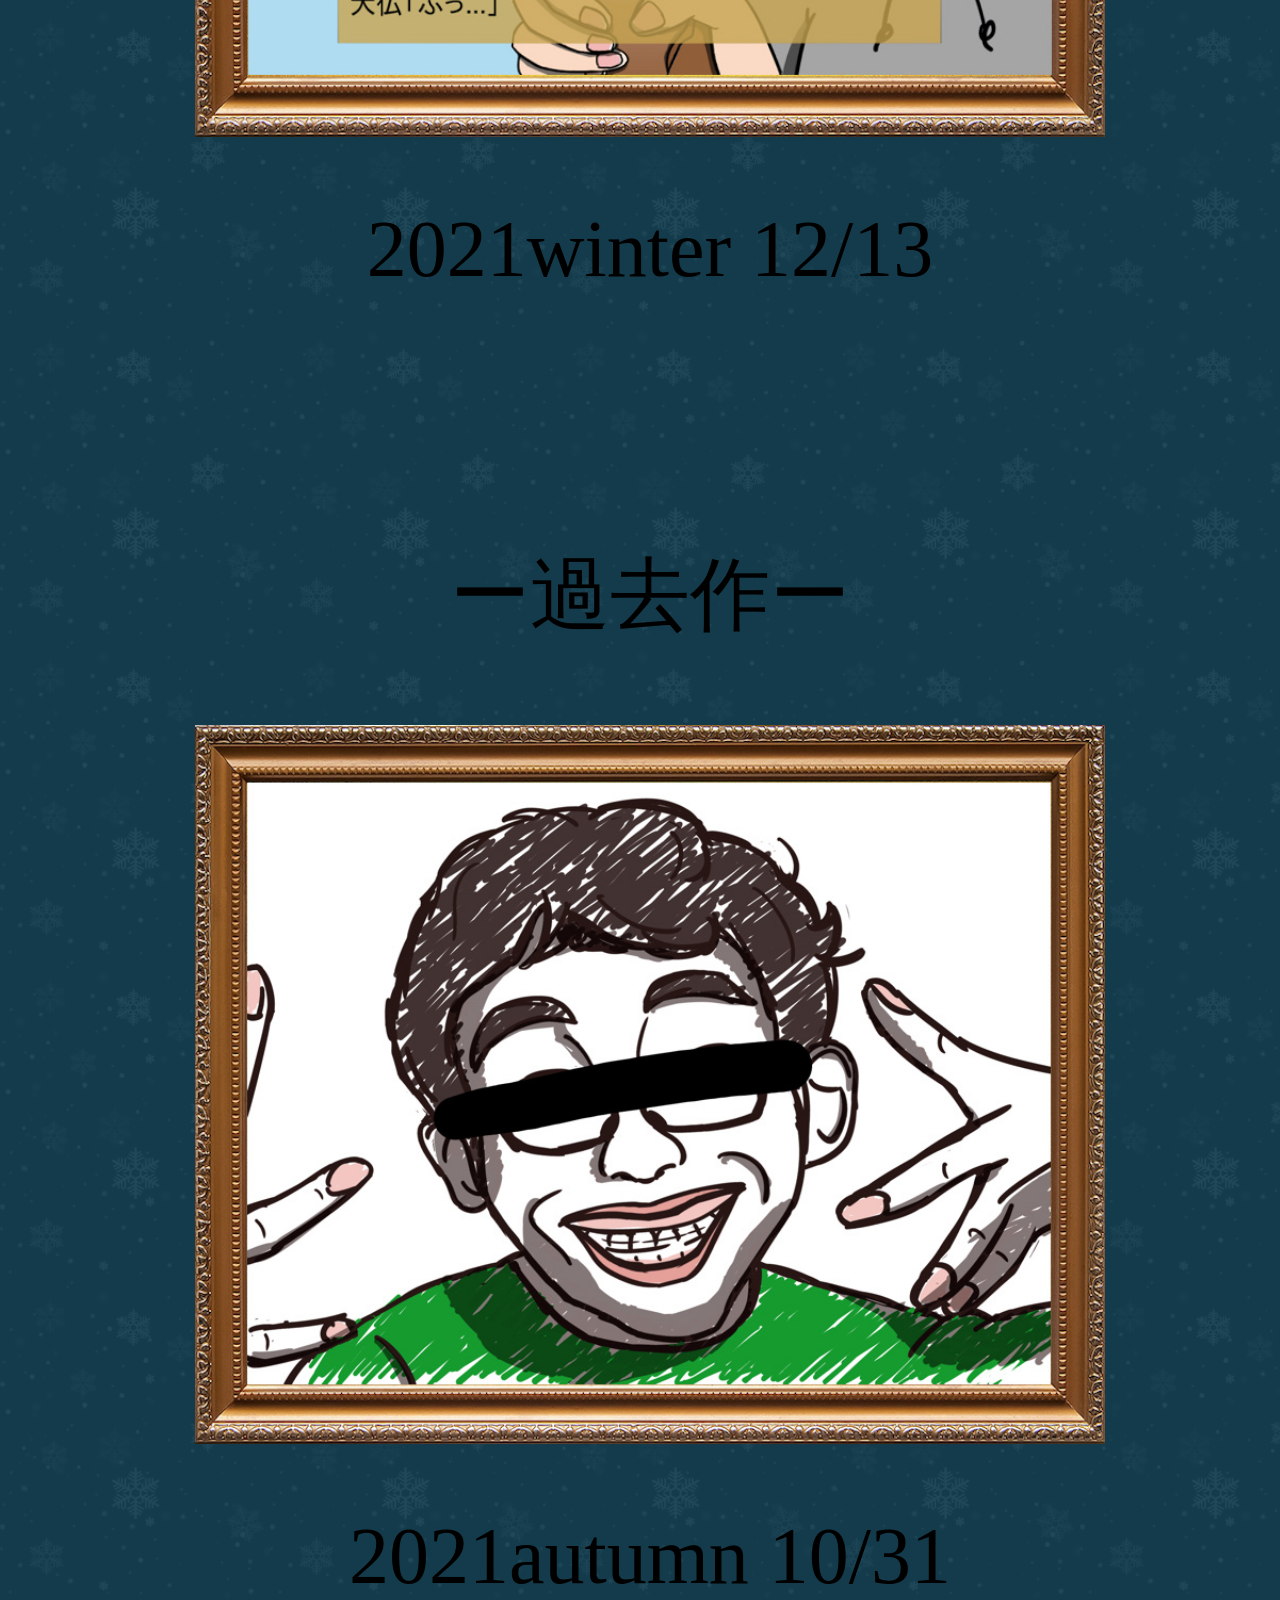
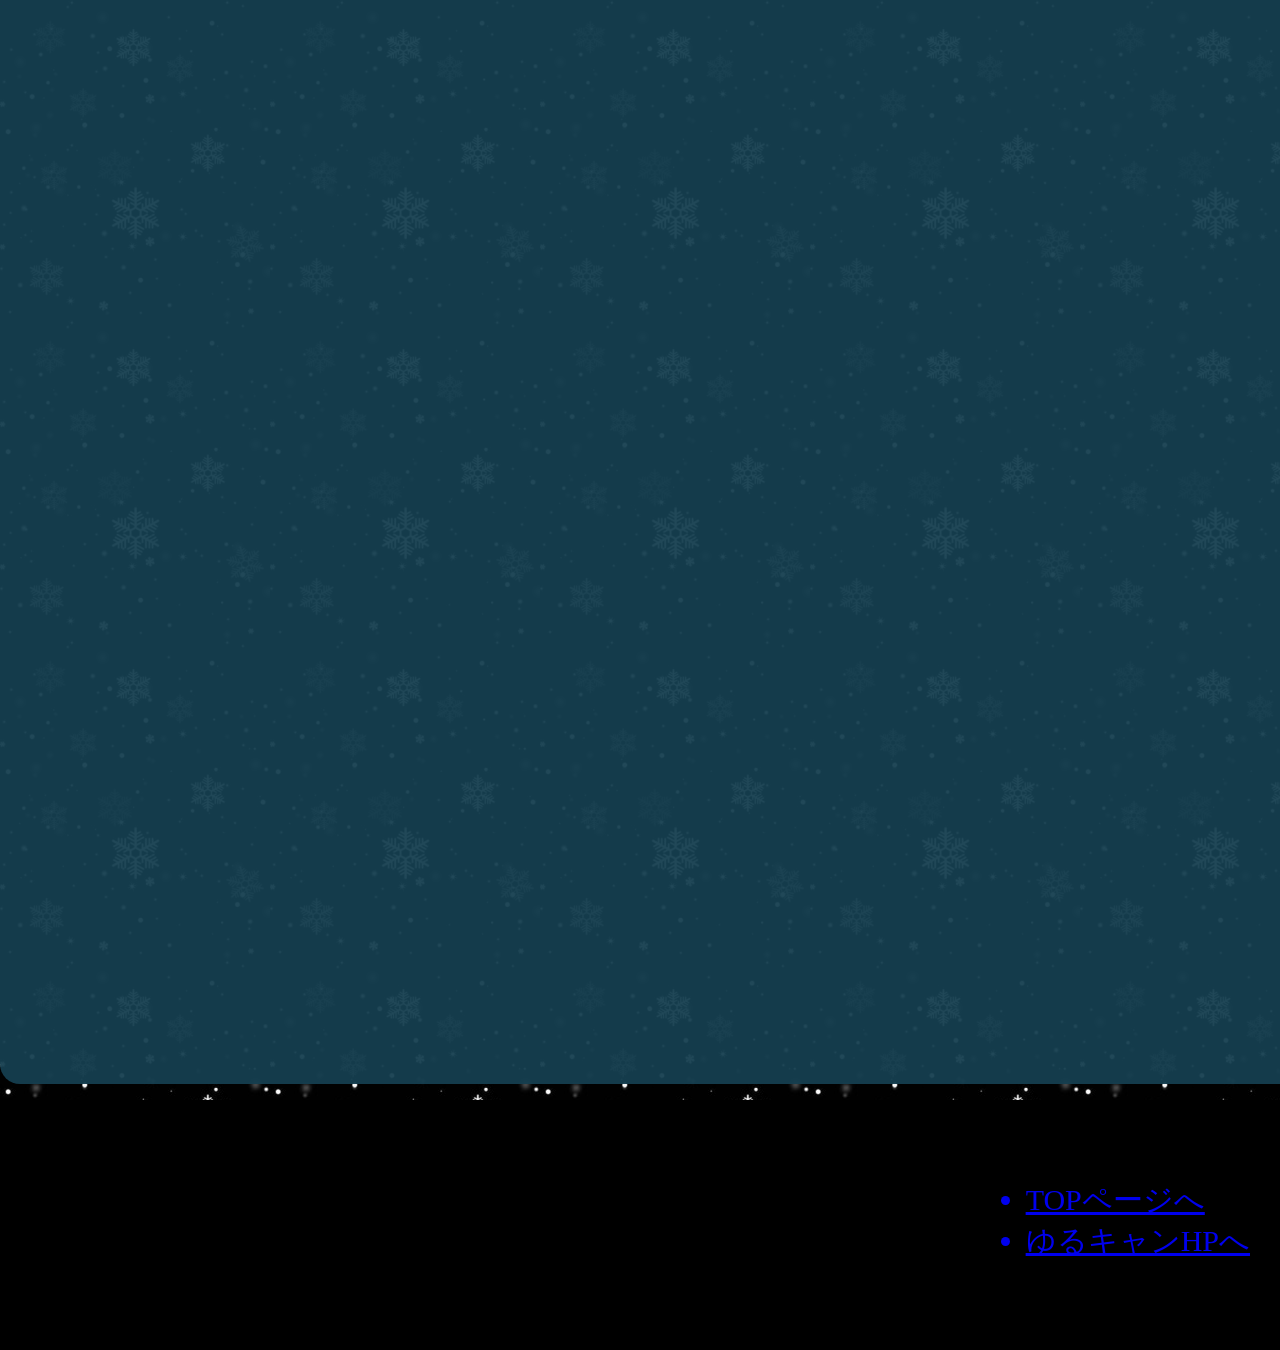
==== commit ff0375b2: "Update index.html" ====
--- a/index.html
+++ b/index.html
@@ -6,11 +6,15 @@
         <link rel="stylesheet" href="stylesheet.css">
     </head>
 
-    <body>
+    <body id="PageTop">
         <div class="header">
             <h1>〜画伯ましまろによる作品展〜</h1>
             <a href="#work2">過去作一覧</a>
             <a href="#work">最新作</a>
+        </div>
+
+        <div class="side">
+            <a href="#PageTop">ページトップへ</a>
         </div>
 
         <div class="body2">
--- a/stylesheet.css
+++ b/stylesheet.css
@@ -13,7 +13,16 @@
 .header {
     height: 100px;
     width: auto;
-    background-color: rgba(225, 225, 225, 0.9)
+    background-color: rgba(225, 225, 225, 0.95)
+}
+.side {
+    margin-right: 0;
+    margin-left: auto;
+    width: 300px;
+    background-color: rgba(225, 225, 225, 0.95);
+    position: sticky;
+    top: 0;
+    border-radius: 20px 20px 20px 20px;
 }
 .profile {
     height: auto;
@@ -25,9 +34,9 @@
 }
 .main {
     height: auto;
-    min-height: 2000px;
+    min-height: 3500px;
     width: 1300px;
-    margin-top: 10px;
+    margin-top: 100px;
     background-color: rgba(22, 63, 80, 0.95);
     border-radius: 20px 20px 20px 20px;
 }
@@ -64,14 +73,26 @@
     padding-top: 50px;
     padding-right: 30px;
 }
+.side a{
+    font-size: 20px;
+    margin-left: 30px;
+    line-height: 100px;
+    text-align: center;
+    text-decoration: none;
+}
 .main p{
     font-size: 80px;
     font-family: serif;
     text-align: center;
+    line-height: 200px;
+    margin: 30px;
 }
 .work {
     font-size: 50px;
     text-align: center;
+}
+.work p{
+    margin: 0px;
 }
 .work img{
     width: 70%;
@@ -81,6 +102,9 @@
     font-size: 50px;
     text-align: center;
 }
+.work2 p{
+    margin: 0px;
+}
 .work2 img{
     width: 70%;
     height: auto;
